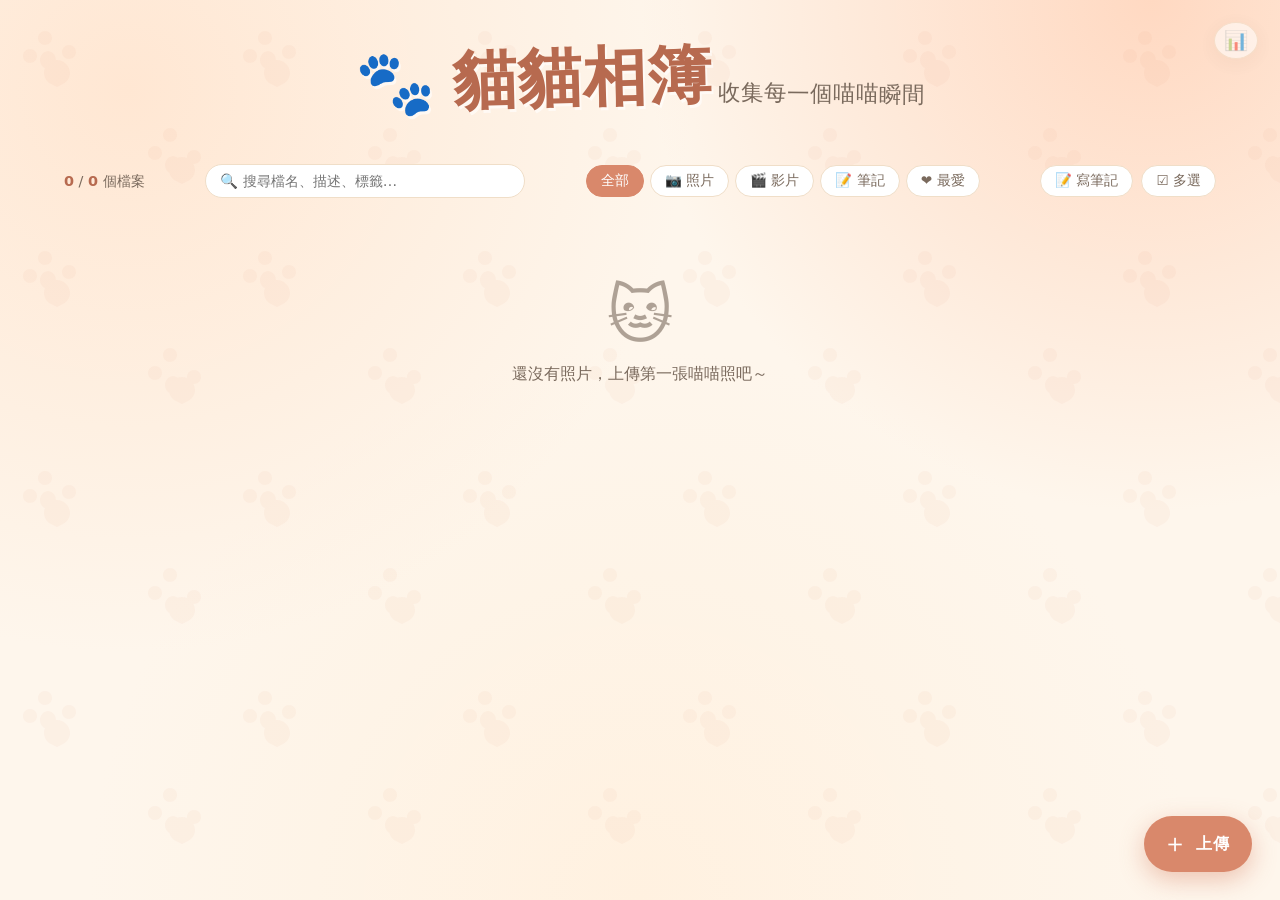
==== static/index.html @ 61332e84 "UI: rename action button to '寫筆記' so it doesn't clash with filter chip" ====
<!DOCTYPE html>
<html lang="zh-Hant">
<head>
  <meta charset="UTF-8" />
  <meta name="viewport" content="width=device-width, initial-scale=1.0, viewport-fit=cover" />
  <meta name="theme-color" content="#fef6ec" />
  <title>🐾 貓貓相簿 · My Cat Album</title>
  <link rel="preconnect" href="https://fonts.googleapis.com" />
  <link rel="preconnect" href="https://fonts.gstatic.com" crossorigin />
  <link rel="stylesheet" href="https://fonts.googleapis.com/css2?family=Caveat:wght@500;700&family=Kalam:wght@400;700&display=swap" />
  <link rel="stylesheet" href="/static/style.css" />
  <link rel="icon" href="/static/icon.svg" type="image/svg+xml" />
  <link rel="apple-touch-icon" href="/static/apple-touch-icon.png" />
  <link rel="manifest" href="/manifest.json" />
  <meta name="apple-mobile-web-app-capable" content="yes" />
  <meta name="apple-mobile-web-app-status-bar-style" content="default" />
  <meta name="apple-mobile-web-app-title" content="貓貓相簿" />
  <meta name="mobile-web-app-capable" content="yes" />
</head>
<body>
  <header class="hero">
    <h1>🐾 貓貓相簿</h1>
    <p class="subtitle">收集每一個喵喵瞬間</p>
    <a class="hero-corner" href="/disk" title="容量">📊</a>
  </header>

  <main>
    <input id="file-input" type="file" accept="image/*,video/*" multiple hidden />

    <button class="fab-upload" id="fab-upload" title="上傳照片/影片" aria-label="上傳">
      <span class="fab-plus">＋</span>
      <span class="fab-label">上傳</span>
    </button>

    <section class="toolbar">
      <div class="counter">
        <span id="count">0</span> / <span id="total-count">0</span> 個檔案
      </div>

      <div class="search">
        <input type="search" id="search" placeholder="🔍 搜尋檔名、描述、標籤…" />
      </div>

      <div class="filter" id="filter-chips">
        <button class="chip active" data-filter="all">全部</button>
        <button class="chip" data-filter="image">📷 照片</button>
        <button class="chip" data-filter="video">🎬 影片</button>
        <button class="chip" data-filter="note">📝 筆記</button>
        <button class="chip" data-filter="favorite">❤️ 最愛</button>
      </div>

      <div class="actions">
        <button class="btn-ghost" id="new-note-btn" title="寫個只有文字的紀錄">📝 寫筆記</button>
        <button class="btn-ghost" id="select-mode-btn" title="多選">☑️ 多選</button>
      </div>
    </section>

    <section id="tag-bar" class="tag-bar" hidden></section>

    <section id="select-bar" class="select-bar" hidden>
      <span id="select-count">已選 0 個</span>
      <div class="select-actions">
        <button class="btn-ghost" id="select-all-btn">全選</button>
        <button class="btn-ghost" id="batch-fav-btn">❤️ 最愛</button>
        <button class="btn-ghost" id="batch-tag-btn"># 加標籤</button>
        <button class="btn-ghost" id="batch-date-btn">📅 改日期</button>
        <button class="btn-danger" id="batch-delete-btn">🗑 刪除</button>
        <button class="btn-ghost" id="select-cancel-btn">取消</button>
      </div>
    </section>

    <datalist id="all-tags"></datalist>

    <section id="gallery" class="gallery">
      <div class="empty-state" id="empty-state">
        <div class="empty-emoji">🐱</div>
        <div class="empty-text">還沒有照片，上傳第一張喵喵照吧～</div>
      </div>
    </section>
  </main>

  <div id="upload-modal" class="modal" hidden>
    <div class="modal-card">
      <button class="modal-close" id="upload-modal-close" aria-label="關閉">✕</button>
      <h2 class="modal-title">📸 上傳照片 / 影片</h2>
      <div class="drop-zone" id="drop-zone">
        <div class="drop-icon">🐱</div>
        <div class="drop-title">把檔案拖到這裡</div>
        <div class="drop-hint">或 <button class="link-btn" id="browse-btn" type="button">點這裡選檔案</button></div>
        <div class="drop-formats">JPG / PNG / GIF / WEBP / MP4 / WEBM / MOV · 一次可選多張 · 最多 500 MB</div>
      </div>
      <div id="upload-list" class="upload-list" hidden></div>
    </div>
  </div>

  <div id="ask-modal" class="modal" hidden>
    <div class="modal-card ask-modal-card">
      <button class="modal-close" id="ask-modal-close" aria-label="關閉">✕</button>
      <h2 class="modal-title" id="ask-modal-title">提示</h2>
      <p class="ask-modal-desc" id="ask-modal-desc"></p>
      <input class="ask-modal-input" id="ask-modal-input" type="text" />
      <div class="ask-modal-actions">
        <button type="button" class="btn-ghost" id="ask-modal-cancel">取消</button>
        <button type="button" class="btn-primary" id="ask-modal-ok">✓ 確定</button>
      </div>
    </div>
  </div>

  <div id="note-modal" class="modal" hidden>
    <div class="modal-card note-modal-card">
      <button class="modal-close" id="note-modal-close" aria-label="關閉">✕</button>
      <h2 class="modal-title" id="note-modal-title">📝 寫筆記</h2>
      <div class="note-form">
        <textarea id="note-text" placeholder="今天的喵喵故事…&#10;&#10;例如：今天給他取名叫探吉 🐱" maxlength="2000"></textarea>
        <label class="note-field">
          <span>日期</span>
          <input type="datetime-local" id="note-date" />
        </label>
        <label class="note-field">
          <span>標籤</span>
          <input type="text" id="note-tags-input" list="all-tags" placeholder="逗號分隔，如：探吉, 命名" />
        </label>
        <div class="note-form-actions">
          <button type="button" class="btn-ghost" id="note-delete-btn" hidden>🗑 刪除</button>
          <span class="note-form-spacer"></span>
          <button type="button" class="btn-ghost" id="note-cancel">取消</button>
          <button type="button" class="btn-primary" id="note-save">✓ 儲存</button>
        </div>
      </div>
    </div>
  </div>

  <div id="lightbox" class="lightbox" hidden>
    <button class="lb-close" aria-label="關閉，回到相簿"><span>✕</span><span class="lb-close-txt">回到相簿</span></button>
    <button class="lb-prev" aria-label="上一張">‹</button>
    <button class="lb-next" aria-label="下一張">›</button>
    <button class="lb-slideshow" id="lb-slideshow" aria-label="播放投影片">▶</button>
    <button class="lb-download" id="lb-download" aria-label="下載原檔" title="下載原檔">⤓</button>
    <button class="lb-share" id="lb-share" aria-label="分享連結" title="分享連結">🔗</button>
    <button class="lb-fav" id="lb-fav" aria-label="收藏">♡</button>
    <div class="lb-content" id="lb-content"></div>
    <div class="lb-meta">
      <div class="lb-caption-area" id="lb-caption-area">
        <div class="lb-caption-text" id="lb-caption-display"></div>
        <textarea id="lb-caption-edit" placeholder="寫一句描述…  (Ctrl+Enter 儲存，Esc 取消)" maxlength="500" hidden></textarea>
        <div class="lb-caption-actions" id="lb-caption-actions" hidden>
          <button type="button" class="lb-btn-cancel" id="lb-caption-cancel">取消</button>
          <button type="button" class="lb-btn-save" id="lb-caption-save">✓ 儲存</button>
        </div>
      </div>
      <div class="lb-tags" id="lb-tags"></div>
      <div class="lb-date" id="lb-date"></div>
      <input type="datetime-local" id="lb-date-edit" hidden />
    </div>
  </div>

  <div id="toast" class="toast" hidden></div>

  <script src="/static/app.js"></script>
</body>
</html>
---- static/style.css ----
:root {
  --bg: #fef6ec;
  --bg-2: #fbe9d6;
  --card: #ffffff;
  --ink: #3d2f25;
  --ink-soft: #7a6a5d;
  --ink-faint: #a89685;
  --primary: #d9886b;
  --primary-dark: #b76a4f;
  --accent: #fab1a0;
  --success: #7bb98c;
  --danger: #e07a7a;
  --heart: #ec5e6b;
  --shadow: 0 4px 16px rgba(80, 50, 30, 0.08);
  --shadow-lg: 0 12px 40px rgba(80, 50, 30, 0.18);
  --radius: 16px;
}

* { box-sizing: border-box; }

/* `hidden` HTML attribute must always win over display:flex/grid/etc. */
[hidden] { display: none !important; }

html, body {
  margin: 0; padding: 0;
  background: var(--bg);
  background-image:
    /* tiny scattered paw prints */
    url("data:image/svg+xml,%3Csvg xmlns='http://www.w3.org/2000/svg' width='220' height='220' viewBox='0 0 220 220'%3E%3Cg fill='%23d9886b' fill-opacity='0.06'%3E%3Cpath d='M40 60c0-5 4-9 8-9s8 4 8 9-4 9-8 9-8-4-8-9zm22-8c0-4 3-7 7-7s7 3 7 7-3 7-7 7-7-3-7-7zM38 38c0-4 3-7 7-7s7 3 7 7-3 7-7 7-7-3-7-7zm-15 18c0-4 3-7 7-7s7 3 7 7-3 7-7 7-7-3-7-7zm21 17c0-7 6-13 13-13s13 6 13 13c0 5-3 9-7 11l-6 3-6-3c-4-2-7-6-7-11z'/%3E%3Cpath d='M165 165c0-5 4-9 8-9s8 4 8 9-4 9-8 9-8-4-8-9zm22-8c0-4 3-7 7-7s7 3 7 7-3 7-7 7-7-3-7-7zm-24-22c0-4 3-7 7-7s7 3 7 7-3 7-7 7-7-3-7-7zm-15 18c0-4 3-7 7-7s7 3 7 7-3 7-7 7-7-3-7-7zm21 17c0-7 6-13 13-13s13 6 13 13c0 5-3 9-7 11l-6 3-6-3c-4-2-7-6-7-11z'/%3E%3C/g%3E%3C/svg%3E"),
    radial-gradient(circle at 10% 10%, #ffe7d3 0, transparent 40%),
    radial-gradient(circle at 90% 0%, #ffd9c2 0, transparent 35%),
    radial-gradient(circle at 50% 100%, #fff1e0 0, transparent 50%);
  color: var(--ink);
  font-family: 'Noto Sans TC', 'PingFang TC', 'Microsoft JhengHei', system-ui, -apple-system, sans-serif;
  min-height: 100vh;
}

main { max-width: 1200px; margin: 0 auto; padding: 0 24px 80px; }

/* ===== Hero ===== */
.hero {
  text-align: center;
  padding: 48px 24px 24px;
  position: relative;
}
.hero h1 {
  margin: 0;
  font-family: 'Caveat', 'Noto Sans TC', cursive;
  font-size: clamp(2.6rem, 6vw, 4rem);
  font-weight: 700;
  letter-spacing: 1px;
  color: var(--primary-dark);
  line-height: 1;
  text-shadow: 2px 3px 0 rgba(255, 255, 255, 0.6);
  display: inline-block;
  transform: rotate(-1.5deg);
}
.hero .subtitle {
  margin: 10px 0 0;
  color: var(--ink-soft);
  font-family: 'Caveat', 'Noto Sans TC', cursive;
  font-size: 1.4rem;
  letter-spacing: 1px;
  transform: rotate(0.5deg);
  display: inline-block;
}

/* Tiny corner shortcut into /disk — discoverable but doesn't compete with the title */
.hero-corner {
  position: absolute;
  top: 22px;
  right: 22px;
  font-size: 1.2rem;
  text-decoration: none;
  opacity: .55;
  padding: 6px 9px;
  border-radius: 50%;
  background: var(--card);
  border: 1px solid #f0dec8;
  box-shadow: var(--shadow);
  transition: opacity .15s, transform .15s;
}
.hero-corner:hover { opacity: 1; transform: rotate(-8deg) scale(1.1); }
@media (max-width: 500px) {
  .hero-corner { top: 14px; right: 14px; font-size: 1rem; padding: 5px 8px; }
}

/* ===== Uploader ===== */
.uploader { margin-bottom: 24px; }
.drop-zone {
  background: linear-gradient(180deg, #ffffff 0%, #fff5e9 100%);
  border: 3px dashed var(--primary);
  border-radius: var(--radius);
  padding: 48px 24px;
  text-align: center;
  cursor: pointer;
  transition: border-color .2s, background .2s, transform .2s, box-shadow .2s;
  box-shadow: var(--shadow);
}
.drop-zone:hover {
  border-color: var(--primary-dark);
  background: linear-gradient(180deg, #ffffff 0%, #ffeed9 100%);
  transform: translateY(-2px);
  box-shadow: var(--shadow-lg);
}
.drop-zone.dragover {
  border-style: solid;
  background: #ffe5cf;
  transform: scale(1.01);
}
.drop-icon { font-size: 3.4rem; margin-bottom: 10px; }
.drop-title { font-size: 1.3rem; font-weight: 700; color: var(--primary-dark); letter-spacing: .5px; }
.drop-hint { margin-top: 10px; color: var(--ink); font-size: 1rem; }
.drop-formats { margin-top: 14px; font-size: .8rem; color: var(--ink-faint); }

/* Floating upload button — always visible */
.fab-upload {
  position: fixed;
  right: 28px; bottom: 28px;
  height: 56px;
  padding: 0 22px 0 18px;
  border-radius: 999px;
  background: var(--primary);
  color: white;
  border: none;
  cursor: pointer;
  box-shadow: 0 8px 24px rgba(217, 136, 107, 0.45);
  z-index: 50;
  transition: transform .15s, background .15s, box-shadow .15s;
  display: inline-flex; align-items: center; gap: 8px;
  font: inherit;
}
.fab-upload .fab-plus { font-size: 1.6rem; font-weight: 300; line-height: 1; }
.fab-upload .fab-label { font-size: 1rem; font-weight: 600; letter-spacing: 1px; }
.fab-upload:hover {
  background: var(--primary-dark);
  transform: translateY(-2px) scale(1.03);
  box-shadow: 0 10px 28px rgba(217, 136, 107, 0.6);
}
@media (max-width: 500px) {
  .fab-upload {
    right: 16px; bottom: 16px;
    height: 52px; padding: 0 18px 0 14px;
  }
}

/* ===== Modal ===== */
.modal {
  position: fixed; inset: 0;
  background: rgba(60, 35, 20, 0.5);
  z-index: 90;
  display: flex; align-items: center; justify-content: center;
  backdrop-filter: blur(4px);
  animation: fadein .18s ease;
  padding: 20px;
}
.modal-card {
  background: var(--card);
  border-radius: 20px;
  padding: 32px;
  width: min(520px, 100%);
  max-height: 90vh; overflow: auto;
  box-shadow: 0 24px 60px rgba(60, 35, 20, 0.35);
  position: relative;
  animation: modalin .22s ease;
}
@keyframes modalin {
  from { opacity: 0; transform: translateY(10px) scale(.98); }
  to   { opacity: 1; transform: translateY(0) scale(1); }
}
.modal-title {
  margin: 0 0 18px;
  font-size: 1.2rem;
  color: var(--primary-dark);
  text-align: center;
}
.modal-close {
  position: absolute;
  top: 14px; right: 14px;
  width: 34px; height: 34px;
  border-radius: 50%;
  border: none;
  background: rgba(0,0,0,0.05);
  color: var(--ink-soft);
  cursor: pointer;
  font-size: 1rem;
  transition: background .15s, color .15s, transform .15s;
}
.modal-close:hover {
  background: var(--danger); color: white; transform: scale(1.1);
}

.link-btn {
  background: none; border: none; color: var(--primary-dark);
  font: inherit; font-weight: 600; cursor: pointer; padding: 0;
  text-decoration: underline; text-underline-offset: 3px;
}
.link-btn:hover { color: var(--primary); }

.upload-list {
  margin-top: 16px;
  background: rgba(217, 136, 107, 0.06);
  border-radius: 12px;
  padding: 12px 16px;
}
.upload-item {
  display: flex; align-items: center; gap: 12px;
  padding: 8px 0; font-size: .9rem;
  border-bottom: 1px solid #f5e7d6;
}
.upload-item:last-child { border-bottom: none; }
.upload-item .name { flex: 1; overflow: hidden; text-overflow: ellipsis; white-space: nowrap; }
.upload-item .bar { width: 140px; height: 6px; background: #f3e3d1; border-radius: 3px; overflow: hidden; }
.upload-item .bar > span {
  display: block; height: 100%;
  background: linear-gradient(90deg, var(--accent), var(--primary));
  width: 0%; transition: width .15s;
}
.upload-item .status { width: 60px; text-align: right; color: var(--ink-soft); font-variant-numeric: tabular-nums; }
.upload-item.done .status { color: var(--success); }
.upload-item.fail .status { color: var(--danger); }

/* ===== Toolbar ===== */
.toolbar {
  display: flex; align-items: center; justify-content: space-between;
  margin: 28px 0 12px;
  flex-wrap: wrap; gap: 12px;
}
.counter { color: var(--ink-soft); font-size: .9rem; }
.counter span { font-weight: 700; color: var(--primary-dark); }

.search { flex: 1 1 240px; min-width: 200px; max-width: 320px; }
.search input {
  width: 100%;
  padding: 8px 14px;
  border-radius: 999px;
  border: 1px solid #f0dec8;
  background: var(--card);
  color: var(--ink);
  font: inherit;
  font-size: .9rem;
  outline: none;
  transition: border-color .15s, box-shadow .15s;
}
.search input:focus {
  border-color: var(--primary);
  box-shadow: 0 0 0 3px rgba(217, 136, 107, 0.15);
}

.filter { display: flex; gap: 6px; flex-wrap: wrap; }
.chip {
  background: var(--card);
  border: 1px solid #f0dec8;
  color: var(--ink-soft);
  padding: 6px 14px;
  border-radius: 999px;
  font: inherit; font-size: .85rem;
  cursor: pointer;
  transition: all .15s;
}
.chip:hover { border-color: var(--accent); color: var(--primary-dark); }
.chip.active {
  background: var(--primary);
  border-color: var(--primary);
  color: white;
}

.actions { display: flex; gap: 8px; }
.btn-ghost, .btn-danger {
  border-radius: 999px; padding: 6px 14px;
  font: inherit; font-size: .85rem;
  cursor: pointer; border: 1px solid #f0dec8;
  background: var(--card); color: var(--ink-soft);
  transition: all .15s;
}
.btn-ghost:hover { border-color: var(--primary); color: var(--primary-dark); }
.btn-danger {
  background: var(--danger); color: white; border-color: var(--danger);
}
.btn-danger:hover { background: #d06363; }

/* ===== Tag bar ===== */
.tag-bar {
  display: flex; flex-wrap: wrap; gap: 6px;
  margin: 4px 0 16px;
}
.tag-bar .tag-chip {
  background: rgba(217, 136, 107, 0.12);
  color: var(--primary-dark);
  border: 1px solid transparent;
  padding: 4px 12px;
  border-radius: 999px;
  font-size: .8rem; cursor: pointer;
  transition: all .15s;
}
.tag-bar .tag-chip:hover { background: rgba(217, 136, 107, 0.25); }
.tag-bar .tag-chip.active {
  background: var(--primary);
  color: white;
}

/* ===== Select mode ===== */
.select-bar {
  display: flex; align-items: center; justify-content: space-between;
  background: var(--card);
  border: 1px solid #f0dec8;
  border-radius: var(--radius);
  padding: 10px 16px;
  margin-bottom: 12px;
  box-shadow: var(--shadow);
}
.select-bar #select-count { font-weight: 600; color: var(--primary-dark); }
.select-actions { display: flex; gap: 8px; }
body.select-mode .item { cursor: pointer; }
body.select-mode .delete-btn { display: none; }

/* ===== Month section (scrapbook page-title style) ===== */
.month-header {
  flex: 0 0 100%;
  width: 100%;
  margin: 38px 0 18px;
  text-align: center;
  position: relative;
}
.month-header:first-child { margin-top: 6px; }
.month-header h2 {
  margin: 0;
  display: inline-flex;
  align-items: center; gap: 12px;
  padding: 6px 22px;
  background: linear-gradient(180deg, #fff 0%, #fff5e9 100%);
  border-radius: 999px;
  color: var(--primary-dark);
  font-size: 1.1rem;
  font-weight: 700;
  letter-spacing: 1.5px;
  box-shadow: 0 3px 12px rgba(80, 50, 30, 0.08);
  transform: rotate(-1deg);
}
.month-header h2::before { content: "🐾"; font-size: .95rem; }
.month-header h2::after  { content: "🐾"; font-size: .95rem; transform: scaleX(-1); display: inline-block; }
.month-header .count { color: var(--ink-faint); font-size: .85rem; font-weight: 400; letter-spacing: 0; }

/* ===== Gallery — scrapbook flex layout ===== */
.gallery {
  display: flex;
  flex-wrap: wrap;
  justify-content: center;
  align-items: flex-start;
  gap: 30px 24px;
  padding: 8px 4px 40px;
}

.item.polaroid {
  --tilt: 0deg;
  flex: 0 0 auto;
  width: 240px;
  position: relative;
  background: #ffffff;
  padding: 10px 10px 6px;
  border-radius: 4px;
  box-shadow:
    0 1px 2px rgba(80, 50, 30, 0.1),
    0 6px 18px rgba(80, 50, 30, 0.12),
    inset 0 0 0 1px rgba(0,0,0,0.02);
  cursor: pointer;
  transform: rotate(var(--tilt));
  transition: transform .25s ease, box-shadow .25s ease;
  z-index: 1;
}
.item.polaroid:hover {
  transform: rotate(0deg) translateY(-6px) scale(1.02);
  box-shadow:
    0 4px 8px rgba(80, 50, 30, 0.12),
    0 16px 36px rgba(80, 50, 30, 0.22);
  z-index: 5;
}

/* Scrapbook-style size variation */
.item.polaroid.size-s { width: 190px; transform: rotate(var(--tilt)) scale(0.95); }
.item.polaroid.size-l { width: 300px; }
.item.polaroid.size-s:hover { transform: rotate(0deg) translateY(-6px) scale(1); }

/* On narrow screens, shrink everything proportionally */
@media (max-width: 760px) {
  .item.polaroid       { width: 44vw; max-width: 230px; }
  .item.polaroid.size-s { width: 36vw; max-width: 180px; }
  .item.polaroid.size-l { width: 44vw; max-width: 260px; }
  .gallery { gap: 22px 14px; }
}
@media (max-width: 440px) {
  .item.polaroid       { width: 80vw; max-width: 280px; }
  .item.polaroid.size-s { width: 70vw; max-width: 240px; }
  .item.polaroid.size-l { width: 86vw; max-width: 320px; }
}

.item.polaroid .photo-wrap {
  position: relative;
  overflow: hidden;
  border-radius: 2px;
  background: #f5e7d6;
}
.item.polaroid img {
  width: 100%; height: auto; display: block;
  background: #f5e7d6;
  transition: transform .4s ease;
}
.item.polaroid:hover img { transform: scale(1.03); }

/* Polaroid bottom strip — handwriting-style caption */
.item.polaroid .strip {
  padding: 10px 6px 4px;
  text-align: center;
  font-family: 'Caveat', 'Kalam', 'Noto Sans TC', cursive;
}
.item.polaroid .strip-date {
  font-size: .78rem;
  color: var(--ink-faint);
  letter-spacing: 1px;
  margin-bottom: 2px;
}
.item.polaroid .strip-caption {
  font-size: 1rem;
  color: var(--ink);
  font-style: italic;
  line-height: 1.3;
  display: -webkit-box;
  -webkit-line-clamp: 2;
  -webkit-box-orient: vertical;
  overflow: hidden;
}
.item.polaroid .strip-placeholder {
  color: var(--ink-faint);
  font-size: .85rem;
  font-style: normal;
  opacity: .7;
}

/* Washi tape decoration on top of polaroid */
.item-tape {
  position: absolute;
  top: -8px; left: 50%;
  width: 64px; height: 18px;
  transform: translateX(-50%) rotate(-3deg);
  border-radius: 1px;
  box-shadow: 0 2px 4px rgba(0,0,0,0.08);
  pointer-events: none;
  z-index: 2;
  /* default — soft pink */
  background:
    repeating-linear-gradient(135deg, rgba(255,255,255,.25) 0 4px, transparent 4px 8px),
    linear-gradient(135deg, #ffd7c2, #ffbfa8);
  opacity: .85;
}
.item.polaroid[data-tape="1"] .item-tape {
  background:
    repeating-linear-gradient(135deg, rgba(255,255,255,.3) 0 5px, transparent 5px 10px),
    linear-gradient(135deg, #c8e6c9, #a5d6a7);
  transform: translateX(-60%) rotate(4deg);
}
.item.polaroid[data-tape="2"] .item-tape {
  background:
    repeating-linear-gradient(90deg, rgba(255,255,255,.4) 0 3px, transparent 3px 7px),
    linear-gradient(90deg, #b3e5fc, #81d4fa);
  width: 50px;
  transform: translateX(-45%) rotate(-7deg);
}
.item.polaroid[data-tape="3"] .item-tape {
  background:
    radial-gradient(circle at 30% 50%, rgba(255,255,255,.6) 2px, transparent 3px),
    radial-gradient(circle at 70% 50%, rgba(255,255,255,.6) 2px, transparent 3px),
    linear-gradient(135deg, #fff59d, #ffe082);
  width: 70px;
  transform: translateX(-55%) rotate(2deg);
}
.item.polaroid[data-tape="4"] .item-tape {
  background: linear-gradient(135deg, #e1bee7, #ce93d8);
  width: 56px; height: 16px;
  transform: translateX(-50%) rotate(-2deg);
}

/* ===== Sticky-note cards (text-only timeline entries) ===== */
.item.note {
  --tilt: 0deg;
  flex: 0 0 auto;
  width: 220px;
  min-height: 200px;
  position: relative;
  padding: 30px 18px 22px;
  background: linear-gradient(135deg, #fff9c4 0%, #fff59d 100%);
  border-radius: 2px;
  box-shadow:
    0 1px 2px rgba(80, 50, 30, 0.1),
    0 6px 18px rgba(80, 50, 30, 0.12),
    inset 0 0 0 1px rgba(0,0,0,0.02);
  cursor: pointer;
  transform: rotate(var(--tilt));
  transition: transform .25s ease, box-shadow .25s ease;
  z-index: 1;
  display: flex;
  flex-direction: column;
  gap: 8px;
}
.item.note:hover {
  transform: rotate(0deg) translateY(-6px) scale(1.02);
  box-shadow:
    0 4px 8px rgba(80, 50, 30, 0.12),
    0 16px 36px rgba(80, 50, 30, 0.22);
  z-index: 5;
}
.item.note[data-color="1"] { background: linear-gradient(135deg, #c8e6c9 0%, #a5d6a7 100%); }
.item.note[data-color="2"] { background: linear-gradient(135deg, #ffccbc 0%, #ffab91 100%); }
.item.note[data-color="3"] { background: linear-gradient(135deg, #d1c4e9 0%, #b39ddb 100%); }
.item.note[data-color="4"] { background: linear-gradient(135deg, #b3e5fc 0%, #81d4fa 100%); }

.note-date {
  font-family: 'Caveat', 'Noto Sans TC', cursive;
  font-size: .95rem;
  color: rgba(60, 40, 25, 0.55);
  letter-spacing: 1.5px;
  margin: 0;
}
.note-text {
  font-family: 'Kalam', 'Caveat', 'Noto Sans TC', cursive;
  font-size: 1.15rem;
  line-height: 1.45;
  color: var(--ink);
  white-space: pre-wrap;
  word-break: break-word;
  overflow-wrap: anywhere;
  flex: 1;
}
.note-text.empty { color: var(--ink-faint); font-style: italic; }
.note-tags {
  display: flex; flex-wrap: wrap; gap: 4px;
  margin-top: 6px;
}
.note-tags .tag {
  background: rgba(0, 0, 0, 0.08);
  color: rgba(60, 40, 25, 0.75);
  font-size: .72rem;
  padding: 2px 8px;
  border-radius: 999px;
  font-family: 'Noto Sans TC', sans-serif;
  font-weight: 600;
}
.item.note.is-favorite::after {
  content: "❤";
  position: absolute;
  top: -6px; right: -6px;
  width: 28px; height: 28px;
  border-radius: 50%;
  background: white;
  color: var(--heart);
  font-size: .9rem;
  display: flex; align-items: center; justify-content: center;
  box-shadow: 0 3px 10px rgba(236, 94, 107, 0.4);
  transform: rotate(12deg);
  z-index: 3;
  pointer-events: none;
}
.item.note .fav-btn,
.item.note .delete-btn {
  position: absolute;
  width: 28px; height: 28px;
  border-radius: 50%;
  background: rgba(255,255,255,.7);
  border: none;
  cursor: pointer;
  font-size: .85rem;
  display: flex; align-items: center; justify-content: center;
  opacity: 0;
  transition: opacity .2s, transform .15s, background .15s, color .15s;
  z-index: 4;
}
.item.note .fav-btn    { top: 10px; left: 10px; color: var(--ink-soft); }
.item.note .delete-btn { top: 10px; right: 10px; color: var(--danger); }
.item.note:hover .fav-btn,
.item.note:hover .delete-btn { opacity: 1; }
.item.note.is-favorite .fav-btn { opacity: 1; color: var(--heart); }
.item.note .delete-btn:hover { background: var(--danger); color: white; transform: scale(1.15); }

/* Narrow screens — match polaroid sizing */
@media (max-width: 760px) {
  .item.note { width: 44vw; max-width: 240px; min-height: 180px; }
}
@media (max-width: 440px) {
  .item.note { width: 80vw; max-width: 300px; }
}

/* Generic ask-modal (replaces window.prompt — works in iOS PWA standalone) */
.ask-modal-card { width: min(440px, 100%); }
.ask-modal-desc {
  color: var(--ink-soft);
  font-size: .9rem;
  line-height: 1.55;
  margin: 0 0 14px;
  white-space: pre-line;
}
.ask-modal-input {
  width: 100%;
  padding: 10px 14px;
  border-radius: 10px;
  border: 1px solid #f0dec8;
  background: #fffef5;
  color: var(--ink);
  font: inherit;
  font-size: 1rem;
  outline: none;
  transition: border-color .15s, box-shadow .15s;
  color-scheme: light;
}
.ask-modal-input:focus {
  border-color: var(--primary);
  box-shadow: 0 0 0 3px rgba(217, 136, 107, 0.15);
}
.ask-modal-actions {
  display: flex; gap: 10px;
  justify-content: flex-end;
  margin-top: 16px;
}
@media (max-width: 500px) {
  .ask-modal-input { font-size: 16px; }  /* avoid iOS auto-zoom */
}

/* Note modal — extends .modal-card */
.note-modal-card { width: min(540px, 100%); }
.note-form { display: flex; flex-direction: column; gap: 14px; }
.note-form textarea#note-text {
  width: 100%;
  min-height: 140px;
  padding: 14px 16px;
  border-radius: 12px;
  border: 1px solid #f0dec8;
  background: #fffef5;
  color: var(--ink);
  font-family: 'Kalam', 'Caveat', 'Noto Sans TC', cursive;
  font-size: 1.1rem;
  line-height: 1.5;
  resize: vertical;
  outline: none;
  transition: border-color .15s, box-shadow .15s;
}
.note-form textarea#note-text:focus {
  border-color: var(--primary);
  box-shadow: 0 0 0 3px rgba(217, 136, 107, 0.15);
}
.note-field {
  display: flex; align-items: center; gap: 12px;
  font-size: .9rem; color: var(--ink-soft);
}
.note-field > span { flex: 0 0 50px; }
.note-field input {
  flex: 1;
  padding: 8px 12px;
  border-radius: 8px;
  border: 1px solid #f0dec8;
  background: var(--card);
  font: inherit;
  font-size: .95rem;
  outline: none;
  color: var(--ink);
}
.note-field input:focus { border-color: var(--primary); }

.note-form-actions {
  display: flex; gap: 10px;
  align-items: center;
  margin-top: 6px;
}
.note-form-spacer { flex: 1; }
.btn-primary {
  background: var(--primary);
  color: white;
  border: 1px solid var(--primary);
  border-radius: 999px;
  padding: 8px 18px;
  font: inherit; font-size: .9rem;
  font-weight: 600;
  cursor: pointer;
  transition: background .15s, transform .15s;
}
.btn-primary:hover { background: var(--primary-dark); transform: translateY(-1px); }

@media (max-width: 500px) {
  .note-form textarea#note-text { font-size: 16px; min-height: 120px; }
  .note-form-actions { flex-wrap: wrap; }
}

/* Favorite gets a gold heart sticker on the corner */
.item.polaroid.is-favorite::after {
  content: "❤";
  position: absolute;
  top: -6px; right: -6px;
  width: 32px; height: 32px;
  border-radius: 50%;
  background: white;
  color: var(--heart);
  font-size: 1rem;
  display: flex; align-items: center; justify-content: center;
  box-shadow: 0 3px 10px rgba(236, 94, 107, 0.4);
  transform: rotate(12deg);
  z-index: 3;
  pointer-events: none;
}

/* Action buttons appear on hover */
.item.polaroid .delete-btn,
.item.polaroid .fav-btn {
  position: absolute;
  width: 32px; height: 32px;
  border-radius: 50%;
  background: rgba(255,255,255,.95);
  border: none;
  cursor: pointer;
  font-size: 1rem;
  display: flex; align-items: center; justify-content: center;
  pointer-events: auto;
  box-shadow: 0 2px 8px rgba(0,0,0,.15);
  opacity: 0;
  transition: opacity .2s, transform .15s, background .15s, color .15s;
  z-index: 4;
}
.item.polaroid .delete-btn { top: 14px; right: 14px; color: var(--danger); }
.item.polaroid .fav-btn    { top: 14px; left: 14px;  color: var(--ink-soft); }
.item.polaroid:hover .delete-btn,
.item.polaroid:hover .fav-btn { opacity: 1; }
.item.polaroid.is-favorite .fav-btn { opacity: 1; color: var(--heart); }
.item.polaroid .delete-btn:hover { transform: scale(1.15); background: var(--danger); color: white; }
.item.polaroid .fav-btn:hover    { transform: scale(1.15); }

.video-badge {
  position: absolute;
  bottom: 8px; right: 8px;
  background: rgba(40,25,15,.78);
  color: white;
  font-size: 1rem;
  width: 32px; height: 32px;
  padding: 0;
  border-radius: 50%;
  display: flex; align-items: center; justify-content: center;
  backdrop-filter: blur(4px);
}

.item-tags {
  position: absolute;
  bottom: 70px; left: 12px; right: 12px;
  display: flex; flex-wrap: wrap; gap: 4px;
  justify-content: center;
  pointer-events: none;
  z-index: 2;
}
.item-tags .tag {
  background: rgba(255,255,255,.92);
  color: var(--primary-dark);
  font-size: .7rem;
  padding: 2px 10px;
  border-radius: 999px;
  box-shadow: 0 1px 3px rgba(0,0,0,.1);
  font-weight: 600;
}

/* select-mode appearance */
body.select-mode .item.selected {
  outline: 3px solid var(--primary);
  outline-offset: -3px;
}
body.select-mode .item::before {
  content: "";
  position: absolute;
  top: 10px; right: 10px;
  width: 22px; height: 22px;
  border-radius: 50%;
  background: rgba(255,255,255,.95);
  border: 2px solid var(--ink-faint);
  z-index: 2;
  transition: background .15s, border-color .15s;
}
body.select-mode .item.selected::before {
  background: var(--primary);
  border-color: var(--primary);
  background-image: url("data:image/svg+xml,%3Csvg xmlns='http://www.w3.org/2000/svg' width='16' height='16' viewBox='0 0 16 16'%3E%3Cpath fill='white' d='M6.4 11.6 3 8.2l1-1 2.4 2.4 5.6-5.6 1 1z'/%3E%3C/svg%3E");
  background-repeat: no-repeat; background-position: center;
}

.empty-state {
  text-align: center;
  padding: 60px 20px;
  color: var(--ink-soft);
}
.empty-emoji { font-size: 4rem; opacity: .6; }
.empty-text { margin-top: 12px; }

/* ===== Lightbox ===== */
.lightbox {
  position: fixed; inset: 0;
  background: rgba(20, 10, 5, .94);
  z-index: 100;
  display: flex; flex-direction: column;
  align-items: center; justify-content: center;
  animation: fadein .2s ease;
}
@keyframes fadein { from { opacity: 0; } to { opacity: 1; } }

.lb-content {
  max-width: 92vw;
  max-height: 70vh;
  display: flex; align-items: center; justify-content: center;
}
.lb-content img, .lb-content video {
  max-width: 92vw;
  max-height: 70vh;
  border-radius: 12px;
  box-shadow: 0 20px 60px rgba(0,0,0,.5);
  background: black;
}

.lb-meta {
  margin-top: 14px;
  width: min(680px, 92vw);
  color: rgba(255,255,255,.95);
  text-align: center;
}
.lb-caption-area { margin-bottom: 8px; }
.lb-caption-text {
  font-size: 1rem;
  line-height: 1.5;
  color: rgba(255,255,255,.95);
  font-style: italic;
  cursor: text;
  padding: 6px 12px;
  border-radius: 8px;
  transition: background .15s;
  min-height: 1.5em;
  white-space: pre-wrap;
  word-break: break-word;
}
.lb-caption-text:hover { background: rgba(255,255,255,.07); }
.lb-caption-text.empty {
  color: rgba(255,255,255,.4);
  font-style: normal;
  font-size: .9rem;
}
.lb-caption-text.empty::before { content: "✏️  點此寫一句描述"; }
#lb-caption-edit {
  width: 100%;
  min-height: 70px;
  background: rgba(255,255,255,.08);
  border: 1px solid rgba(255,255,255,.2);
  color: white;
  padding: 10px 14px;
  border-radius: 10px;
  font: inherit;
  font-size: .95rem;
  outline: none;
  resize: vertical;
  text-align: left;
}
#lb-caption-edit::placeholder { color: rgba(255,255,255,.45); }
#lb-caption-edit:focus {
  border-color: var(--accent);
  background: rgba(255,255,255,.12);
}
.lb-date {
  font-size: .8rem;
  color: rgba(255,255,255,.55);
  margin-top: 10px;
  letter-spacing: .5px;
}

.lb-tags {
  display: flex; gap: 6px; flex-wrap: wrap; margin-top: 12px;
  align-items: center;
  justify-content: center;
}
.lb-tags .tag {
  background: rgba(217, 136, 107, 0.35);
  border: 1px solid transparent;
  color: white;
  padding: 3px 10px 3px 12px;
  border-radius: 999px;
  font-size: .8rem;
  display: inline-flex; align-items: center; gap: 4px;
}
.lb-tags .tag .x {
  cursor: pointer; opacity: .7;
  margin-left: 4px;
}
.lb-tags .tag .x:hover { opacity: 1; }
.lb-tags .add-tag {
  background: transparent;
  border: 1px dashed rgba(255,255,255,.3);
  color: rgba(255,255,255,.75);
  padding: 3px 10px;
  border-radius: 999px;
  font-size: .8rem;
  cursor: pointer;
}
.lb-tags .add-tag:hover { border-color: var(--accent); color: white; }
.lb-tags input.tag-input {
  background: rgba(255,255,255,.1);
  border: 1px solid rgba(255,255,255,.2);
  color: white; padding: 3px 10px; border-radius: 999px;
  font: inherit; font-size: .8rem; outline: none; width: 110px;
}

.lb-prev, .lb-next, .lb-fav, .lb-slideshow, .lb-download, .lb-share {
  position: absolute;
  background: rgba(255,255,255,.12);
  border: none;
  color: white;
  cursor: pointer;
  display: flex; align-items: center; justify-content: center;
  transition: background .15s, transform .15s, color .15s;
  backdrop-filter: blur(8px);
  width: 44px; height: 44px;
  border-radius: 50%; font-size: 1.3rem;
}
.lb-prev:hover, .lb-next:hover,
.lb-fav:hover, .lb-slideshow:hover, .lb-download:hover, .lb-share:hover {
  background: rgba(255,255,255,.25); transform: scale(1.05);
}
.lb-download { top: 20px; left: 132px; font-size: 1.5rem; }
.lb-share    { top: 20px; left: 188px; font-size: 1.05rem; }
.lb-download.busy, .lb-share.busy {
  pointer-events: none;
  opacity: .6;
  animation: pulse 1.2s ease-in-out infinite;
}
@keyframes pulse {
  0%, 100% { opacity: .6; }
  50%      { opacity: 1; }
}

/* Make close button impossible to miss */
.lb-close {
  position: absolute;
  top: 20px; right: 20px;
  background: rgba(255,255,255,.18);
  border: 1px solid rgba(255,255,255,.3);
  color: white;
  cursor: pointer;
  font-size: 1.1rem;
  font-weight: 600;
  padding: 10px 18px;
  border-radius: 999px;
  display: flex; align-items: center; gap: 8px;
  backdrop-filter: blur(8px);
  transition: background .15s, transform .15s;
  z-index: 2;
}
.lb-close span:first-child { font-size: 1.3rem; line-height: 1; }
.lb-close-txt { font-size: .9rem; }
.lb-close:hover {
  background: var(--primary);
  border-color: var(--primary);
  transform: scale(1.05);
}
@media (max-width: 500px) {
  .lb-close-txt { display: none; }
  .lb-close { padding: 10px 14px; }
}
.lb-prev  { left: 20px; top: 50%; transform: translateY(-50%); font-size: 2rem; }
.lb-next  { right: 20px; top: 50%; transform: translateY(-50%); font-size: 2rem; }
.lb-prev:hover, .lb-next:hover { transform: translateY(-50%) scale(1.05); }
.lb-fav { top: 20px; left: 20px; }
.lb-fav.active { color: var(--heart); background: rgba(255,255,255,.25); }
.lb-slideshow { top: 20px; left: 76px; }
.lb-slideshow.playing { background: var(--primary); }

/* ===== Toast ===== */
.toast {
  position: fixed;
  bottom: 30px;
  left: 50%;
  transform: translateX(-50%);
  background: var(--ink);
  color: white;
  padding: 12px 24px;
  border-radius: 999px;
  font-size: .9rem;
  z-index: 200;
  box-shadow: var(--shadow-lg);
  animation: toastin .25s ease;
}
.toast.error { background: var(--danger); }
.toast.ok { background: var(--success); }
@keyframes toastin {
  from { opacity: 0; transform: translate(-50%, 10px); }
  to   { opacity: 1; transform: translate(-50%, 0); }
}

/* ==========================================================
   Feature additions: processing overlay, caption save buttons,
   date editor, batch buttons
   ========================================================== */

/* Processing polaroid (video transcoding in background) */
.item.polaroid.is-processing { cursor: default; opacity: .85; }
.item.polaroid.is-processing .photo-wrap { filter: grayscale(.4) brightness(.95); }
.processing-overlay {
  position: absolute;
  inset: 10px 10px auto 10px;
  aspect-ratio: 1 / 1;
  border-radius: 2px;
  background: rgba(255, 255, 255, 0.72);
  display: flex; flex-direction: column;
  align-items: center; justify-content: center;
  gap: 10px;
  pointer-events: none;
  z-index: 3;
}
/* Processing spinner: three bouncing paw prints */
.processing-spin {
  display: flex;
  gap: 4px;
  font-size: 1.3rem;
  line-height: 1;
}
.processing-spin span {
  display: inline-block;
  animation: paw-bounce 0.9s ease-in-out infinite;
}
.processing-spin span:nth-child(2) { animation-delay: 0.15s; }
.processing-spin span:nth-child(3) { animation-delay: 0.30s; }
@keyframes paw-bounce {
  0%, 100% { transform: translateY(0)    scale(1);     opacity: .55; }
  50%      { transform: translateY(-8px) scale(1.15);  opacity: 1;   }
}
.processing-label {
  font-family: 'Caveat', 'Noto Sans TC', cursive;
  color: var(--primary-dark);
  font-size: 1rem;
  letter-spacing: 1px;
}

/* Lightbox caption explicit Save / Cancel */
.lb-caption-actions {
  display: flex; gap: 10px; margin-top: 10px;
  justify-content: flex-end;
}
.lb-btn-save, .lb-btn-cancel {
  font: inherit; font-size: .9rem;
  padding: 8px 16px;
  border-radius: 999px;
  border: 1px solid rgba(255,255,255,.25);
  cursor: pointer;
  transition: background .15s, transform .15s;
}
.lb-btn-save {
  background: var(--primary);
  border-color: var(--primary);
  color: white;
  font-weight: 600;
}
.lb-btn-save:hover { background: var(--primary-dark); transform: translateY(-1px); }
.lb-btn-cancel {
  background: rgba(255,255,255,.08);
  color: rgba(255,255,255,.85);
}
.lb-btn-cancel:hover { background: rgba(255,255,255,.18); }

/* Editable captured_at — date text becomes a small link-like span */
.lb-date-text {
  cursor: pointer;
  border-bottom: 1px dashed rgba(255,255,255,.3);
  transition: color .15s, border-color .15s;
}
.lb-date-text:hover {
  color: white;
  border-bottom-color: rgba(255,255,255,.7);
}
#lb-date-edit {
  display: block;
  margin: 10px auto 0;
  background: rgba(255,255,255,.12);
  border: 1px solid rgba(255,255,255,.25);
  color: white;
  font: inherit;
  font-size: .95rem;
  padding: 6px 10px;
  border-radius: 8px;
  color-scheme: dark;
  outline: none;
}
#lb-date-edit:focus { border-color: var(--accent); background: rgba(255,255,255,.18); }

/* Select-bar with more buttons — allow wrap */
.select-bar .select-actions { flex-wrap: wrap; gap: 8px; }
@media (max-width: 640px) {
  .select-bar .select-actions { flex: 1 1 100%; justify-content: flex-end; }
  .select-bar .select-actions button { flex: 0 0 auto; }
}

/* ==========================================================
   Cute touches — heart burst, dragover wiggle, sleepy empty
   state, slideshow entrance transitions
   ========================================================== */

/* Heart burst on favorite */
.heart-burst {
  position: fixed;
  font-size: 1.6rem;
  pointer-events: none;
  z-index: 300;
  transform: translate(-50%, -50%);
  animation: heart-pop 1.15s cubic-bezier(.18,.72,.34,1) forwards;
  text-shadow: 0 2px 6px rgba(0,0,0,.18);
  will-change: transform, opacity;
}
@keyframes heart-pop {
  0%   { opacity: 0; transform: translate(-50%, -50%) scale(.4)  rotate(0); }
  20%  { opacity: 1; transform: translate(-50%, -50%) scale(1.35) rotate(var(--rot, 0deg)); }
  100% { opacity: 0; transform: translate(calc(-50% + var(--dx, 0px)), calc(-50% + var(--dy, -90px))) scale(.85) rotate(var(--rot, 0deg)); }
}

/* Drop-zone gets playful when files are over it */
.drop-zone { position: relative; }
.drop-zone .drop-icon { transition: transform .2s ease; }
.drop-zone.dragover .drop-icon {
  animation: cat-wiggle .42s ease-in-out infinite alternate;
}
@keyframes cat-wiggle {
  from { transform: rotate(-9deg) scale(1.10); }
  to   { transform: rotate(9deg)  scale(1.20); }
}
.drop-zone.dragover::before,
.drop-zone.dragover::after {
  content: "🐾";
  position: absolute;
  font-size: 1.6rem;
  opacity: .85;
  pointer-events: none;
  animation: paw-step .9s ease-in-out infinite;
}
.drop-zone.dragover::before {
  top: 14px; left: 18px;
  transform-origin: center;
  --r: -25deg;
}
.drop-zone.dragover::after {
  bottom: 14px; right: 18px;
  --r: 25deg;
  animation-delay: .45s;
}
@keyframes paw-step {
  0%, 100% { opacity: .45; transform: translateY(0)    rotate(var(--r, 0deg)); }
  50%      { opacity: 1;   transform: translateY(-7px) rotate(var(--r, 0deg)); }
}

/* Empty state: sleeping cat + floating Zzz */
.empty-emoji {
  position: relative;
  display: inline-block;
  font-size: 4rem;
  animation: cat-breathe 3.4s ease-in-out infinite;
}
.empty-emoji::before,
.empty-emoji::after {
  position: absolute;
  font-family: 'Caveat', 'Noto Sans TC', cursive;
  color: var(--ink-faint);
  font-weight: 700;
  opacity: 0;
  pointer-events: none;
  animation: zfloat 3s ease-in-out infinite;
}
.empty-emoji::before {
  content: "z";
  font-size: 1.4rem;
  top: -6px; right: -20px;
}
.empty-emoji::after {
  content: "z";
  font-size: 2rem;
  top: -28px; right: -34px;
  animation-delay: 1.2s;
}
@keyframes cat-breathe {
  0%, 100% { transform: scale(1); }
  50%      { transform: scale(1.06); }
}
@keyframes zfloat {
  0%   { opacity: 0; transform: translate(0,  10px) scale(.5) rotate(-8deg); }
  25%  { opacity: 1; }
  100% { opacity: 0; transform: translate(30px, -30px) scale(1.3) rotate(15deg); }
}

/* Lightbox entrance transitions — randomly assigned per slide */
.lb-content > .enter-fade   { animation: enter-fade  .35s ease; }
.lb-content > .enter-right  { animation: enter-right .35s cubic-bezier(.2,.7,.3,1); }
.lb-content > .enter-left   { animation: enter-left  .35s cubic-bezier(.2,.7,.3,1); }
.lb-content > .enter-zoom   { animation: enter-zoom  .38s cubic-bezier(.2,.7,.3,1); }
.lb-content > .enter-up     { animation: enter-up    .35s cubic-bezier(.2,.7,.3,1); }
@keyframes enter-fade  { from { opacity: 0; } to { opacity: 1; } }
@keyframes enter-right { from { opacity: 0; transform: translateX(60px)  scale(.96); } to { opacity: 1; transform: none; } }
@keyframes enter-left  { from { opacity: 0; transform: translateX(-60px) scale(.96); } to { opacity: 1; transform: none; } }
@keyframes enter-zoom  { from { opacity: 0; transform: scale(.85); }                  to { opacity: 1; transform: none; } }
@keyframes enter-up    { from { opacity: 0; transform: translateY(40px); }            to { opacity: 1; transform: none; } }

/* Slideshow "stage" — subtle darker vignette while playing */
.lightbox.playing {
  background: radial-gradient(ellipse at 50% 50%, rgba(40,30,20,.92), rgba(10,5,2,.98));
}
.lb-slideshow.playing {
  box-shadow: 0 0 0 3px rgba(217,136,107,.4), 0 0 20px rgba(217,136,107,.3);
}

/* ==========================================================
   Responsive enhancements — iPad, phone, landscape, touch
   ========================================================== */

/* Respect iPhone safe areas (notch, home-indicator) */
body {
  padding-left: env(safe-area-inset-left);
  padding-right: env(safe-area-inset-right);
}
.fab-upload {
  right: max(28px, env(safe-area-inset-right, 0px) + 12px);
  bottom: max(28px, env(safe-area-inset-bottom, 0px) + 12px);
}

/* ----- iPad portrait & smaller tablets ----- */
@media (max-width: 900px) {
  main { padding: 0 18px 90px; }
  .hero { padding: 36px 18px 18px; }
  .hero .subtitle { font-size: 1.25rem; }
  .toolbar { margin: 22px 0 10px; }
  .gallery { gap: 26px 18px; }
}

/* ----- Phone-sized ----- */
@media (max-width: 640px) {
  main { padding: 0 12px 110px; }

  /* Hero — tighter */
  .hero { padding: 22px 12px 6px; }
  .hero h1 { letter-spacing: 0; }
  .hero .subtitle { font-size: 1.1rem; margin-top: 6px; }

  /* Toolbar — stacked, search on top, counter centered below */
  .toolbar {
    display: grid;
    grid-template-columns: 1fr auto;
    grid-template-areas:
      "search  search"
      "filter  actions"
      "counter counter";
    gap: 10px 8px;
    margin: 16px 0 10px;
  }
  .toolbar .search   { grid-area: search; max-width: none; }
  .toolbar .filter   { grid-area: filter; justify-content: flex-start; }
  .toolbar .actions  { grid-area: actions; justify-content: flex-end; }
  .toolbar .counter  { grid-area: counter; text-align: center; font-size: .82rem; }

  /* Tag bar — single-row horizontal scroll */
  .tag-bar {
    flex-wrap: nowrap;
    overflow-x: auto;
    overflow-y: hidden;
    margin: 2px -12px 14px;
    padding: 2px 12px 6px;
    -webkit-overflow-scrolling: touch;
    scrollbar-width: thin;
  }
  .tag-bar::-webkit-scrollbar { height: 4px; }
  .tag-bar::-webkit-scrollbar-thumb { background: rgba(217,136,107,.3); border-radius: 4px; }
  .tag-bar .tag-chip { flex: 0 0 auto; }

  /* Select bar — allow wrap, keep buttons tappable */
  .select-bar { flex-wrap: wrap; gap: 10px; padding: 10px 12px; }
  .select-actions { flex: 1 1 100%; justify-content: flex-end; }

  /* Modal & drop-zone — compact */
  .modal { padding: 12px; }
  .modal-card { padding: 22px 18px; border-radius: 16px; }
  .modal-title { font-size: 1.1rem; }
  .drop-zone { padding: 32px 14px; }
  .drop-icon { font-size: 2.8rem; }
  .drop-title { font-size: 1.15rem; }
  .drop-formats { font-size: .72rem; }
  .upload-item { font-size: .82rem; gap: 8px; }
  .upload-item .bar { width: 80px; }
  .upload-item .status { width: 48px; font-size: .78rem; }

  /* Strip caption slightly larger so handwriting reads well */
  .item.polaroid .strip-caption { font-size: 1.05rem; }

  /* Chips/buttons — comfier tap area */
  .chip, .btn-ghost, .btn-danger { padding: 8px 14px; }
}

/* Even tighter — small phones */
@media (max-width: 380px) {
  main { padding: 0 10px 110px; }
  .hero { padding: 18px 10px 4px; }
  .hero .subtitle { font-size: 1rem; }
  .toolbar .filter { gap: 4px; }
  .chip { padding: 6px 11px; font-size: .8rem; }
  .fab-upload .fab-label { display: none; }
  .fab-upload { padding: 0; width: 56px; justify-content: center; }
  .fab-upload .fab-plus { font-size: 1.8rem; }
}

/* iOS Safari auto-zooms when input font-size < 16px. Avoid it. */
@media (max-width: 768px) {
  .search input,
  #lb-caption-edit,
  input.tag-input,
  .modal-card input,
  .modal-card textarea {
    font-size: 16px;
  }
}

/* ----- Touch devices: no hover state ----- */
@media (hover: none) {
  /* Hover-only action buttons must always be visible to be tappable */
  .item.polaroid .delete-btn,
  .item.polaroid .fav-btn {
    opacity: 1;
    background: rgba(255, 255, 255, 0.88);
    box-shadow: 0 1px 4px rgba(0, 0, 0, 0.12);
  }
  /* Disable the sticky :hover translate/scale that lingers on tap */
  .item.polaroid:hover {
    transform: rotate(var(--tilt));
    box-shadow:
      0 1px 2px rgba(80, 50, 30, 0.1),
      0 6px 18px rgba(80, 50, 30, 0.12),
      inset 0 0 0 1px rgba(0, 0, 0, 0.02);
  }
  .item.polaroid:hover img { transform: none; }
  .item.polaroid.size-s:hover { transform: rotate(var(--tilt)) scale(0.95); }

  /* Drop-zone hover lift is also pointless on touch */
  .drop-zone:hover { transform: none; box-shadow: var(--shadow); }
}

/* ----- Lightbox — phone tweaks ----- */
@media (max-width: 640px) {
  .lb-content { max-width: 96vw; max-height: 55vh; }
  .lb-content img,
  .lb-content video { max-width: 96vw; max-height: 55vh; }

  .lb-prev, .lb-next {
    width: 40px; height: 40px;
    font-size: 1.6rem;
    background: rgba(255, 255, 255, 0.18);
  }
  .lb-prev { left: 8px; }
  .lb-next { right: 8px; }

  .lb-fav, .lb-slideshow {
    width: 40px; height: 40px; font-size: 1rem;
  }
  .lb-fav { top: max(14px, env(safe-area-inset-top, 0px) + 8px); left: 14px; }
  .lb-slideshow { top: max(14px, env(safe-area-inset-top, 0px) + 8px); left: 64px; }
  .lb-download  { top: max(14px, env(safe-area-inset-top, 0px) + 8px); left: 114px; width: 40px; height: 40px; font-size: 1.2rem; }
  .lb-share     { top: max(14px, env(safe-area-inset-top, 0px) + 8px); left: 164px; width: 40px; height: 40px; font-size: .95rem; }
  .lb-close {
    top: max(14px, env(safe-area-inset-top, 0px) + 8px);
    right: 14px;
    padding: 9px 14px;
  }

  .lb-meta {
    width: 94vw;
    margin-top: 12px;
    padding-bottom: env(safe-area-inset-bottom, 0px);
  }
  .lb-caption-text { font-size: .95rem; padding: 6px 10px; }
  .lb-tags input.tag-input { width: 140px; }
  .lb-tags .tag, .lb-tags .add-tag { font-size: .82rem; }
}

/* ----- Landscape phone — reclaim vertical space ----- */
@media (max-height: 480px) and (orientation: landscape) {
  .hero { padding: 10px 14px 4px; }
  .hero h1 { font-size: 1.8rem; }
  .hero .subtitle { font-size: .95rem; margin-top: 2px; }
  main { padding-bottom: 70px; }

  /* Lightbox image stretches; meta becomes one compact row */
  .lb-content,
  .lb-content img,
  .lb-content video { max-height: 78vh; }
  .lb-meta { margin-top: 6px; }
  .lb-date { margin-top: 4px; font-size: .72rem; }
  .lb-tags { margin-top: 6px; }
}

/* ----- Toast stays clear of FAB on mobile ----- */
@media (max-width: 500px) {
  .toast {
    bottom: max(86px, env(safe-area-inset-bottom, 0px) + 80px);
    font-size: .85rem;
    padding: 10px 18px;
  }
}
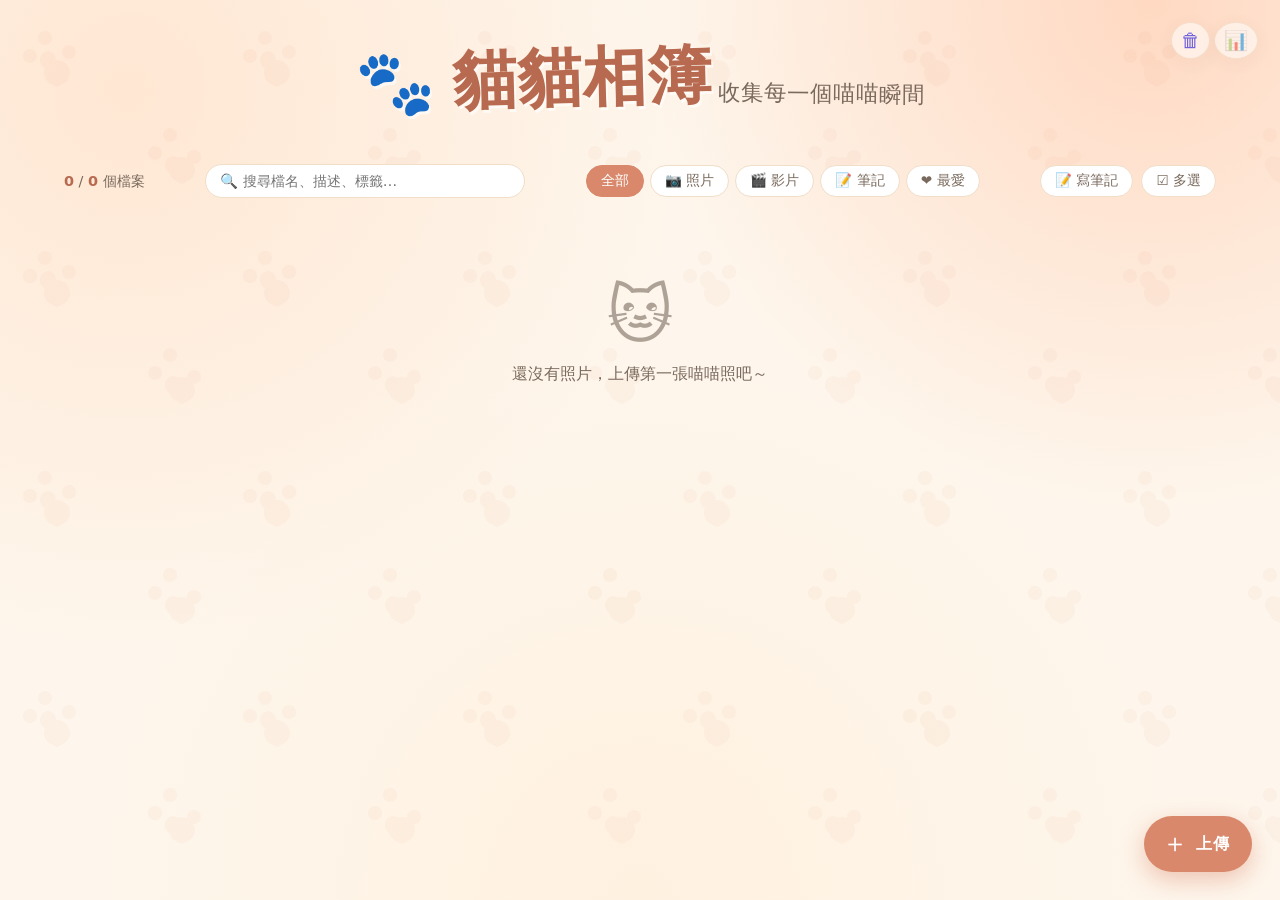
==== commit 9ec02e85: "Add 30-day trash: soft-delete with restore, plus auto-purge Previously /api/delete and /api/batch-de" ====
--- a/static/index.html
+++ b/static/index.html
@@ -22,6 +22,7 @@
     <h1>🐾 貓貓相簿</h1>
     <p class="subtitle">收集每一個喵喵瞬間</p>
     <a class="hero-corner" href="/disk" title="容量">📊</a>
+    <a class="hero-corner hero-corner-2" href="/trash" title="垃圾桶">🗑</a>
   </header>
 
   <main>
--- a/static/style.css
+++ b/static/style.css
@@ -81,8 +81,10 @@
   transition: opacity .15s, transform .15s;
 }
 .hero-corner:hover { opacity: 1; transform: rotate(-8deg) scale(1.1); }
+.hero-corner-2 { right: 70px; }
 @media (max-width: 500px) {
-  .hero-corner { top: 14px; right: 14px; font-size: 1rem; padding: 5px 8px; }
+  .hero-corner    { top: 14px; right: 14px; font-size: 1rem; padding: 5px 8px; }
+  .hero-corner-2  { right: 56px; }
 }
 
 /* ===== Uploader ===== */
@@ -265,7 +267,7 @@
   color: white;
 }
 
-.actions { display: flex; gap: 8px; }
+.actions { display: flex; gap: 8px; flex-wrap: wrap; justify-content: flex-end; }
 .btn-ghost, .btn-danger {
   border-radius: 999px; padding: 6px 14px;
   font: inherit; font-size: .85rem;
@@ -312,7 +314,17 @@
 .select-bar #select-count { font-weight: 600; color: var(--primary-dark); }
 .select-actions { display: flex; gap: 8px; }
 body.select-mode .item { cursor: pointer; }
-body.select-mode .delete-btn { display: none; }
+/* During select mode, the per-item action buttons (fav / delete) would
+   collide visually with the select checkbox at top-right. Hide both. */
+body.select-mode .delete-btn,
+body.select-mode .fav-btn { display: none; }
+/* Sticky select bar so batch buttons stay reachable while scrolling. */
+body.select-mode .select-bar {
+  position: sticky;
+  top: 0;
+  z-index: 12;
+  box-shadow: 0 6px 20px rgba(80, 50, 30, 0.16);
+}
 
 /* ===== Month section (scrapbook page-title style) ===== */
 .month-header {
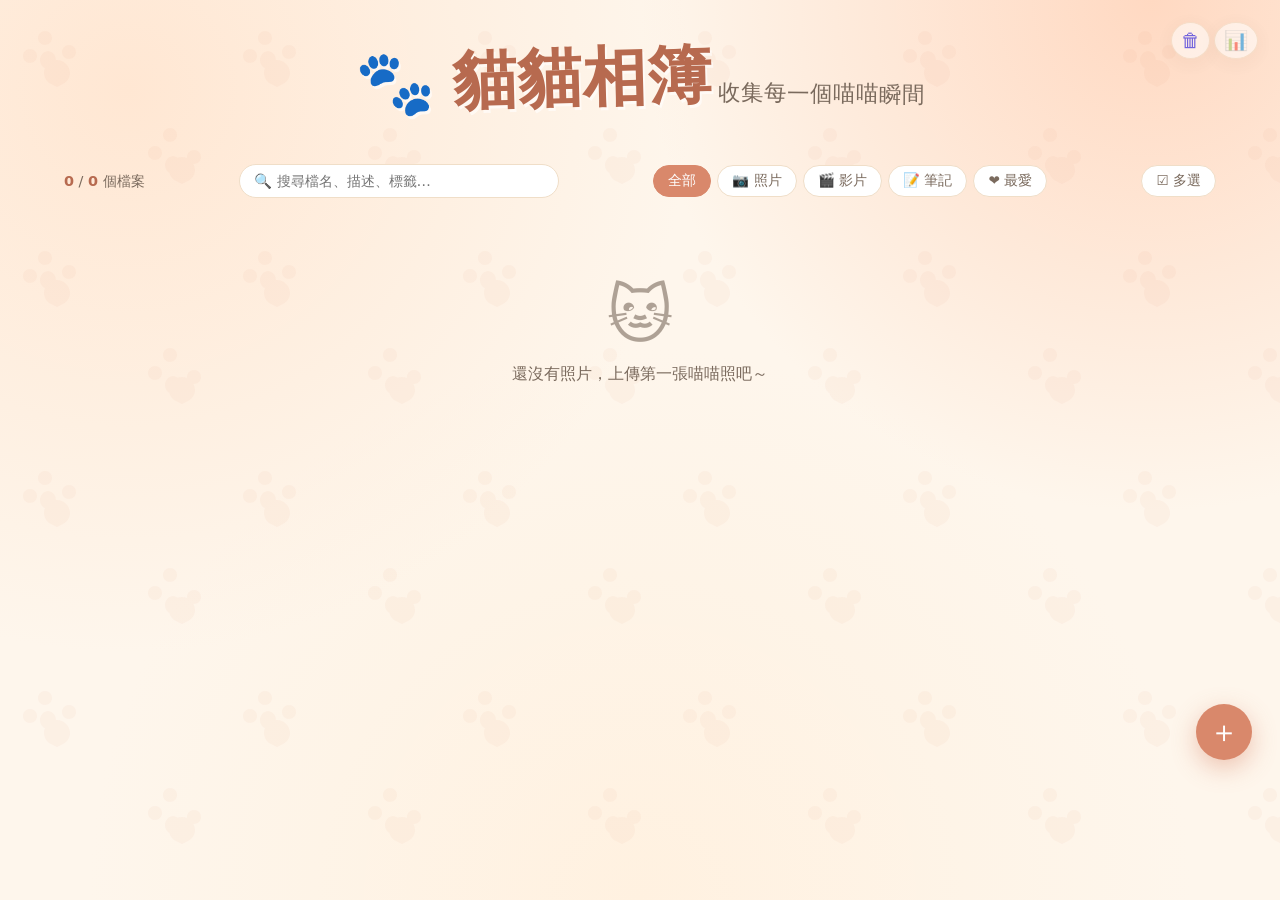
==== commit 8a007b98: "Replace the standalone 寫筆記 toolbar button with a FAB speed-dial The 📝 寫筆記 button sitting next to ☑️ " ====
--- a/static/index.html
+++ b/static/index.html
@@ -28,10 +28,19 @@
   <main>
     <input id="file-input" type="file" accept="image/*,video/*" multiple hidden />
 
-    <button class="fab-upload" id="fab-upload" title="上傳照片/影片" aria-label="上傳">
-      <span class="fab-plus">＋</span>
-      <span class="fab-label">上傳</span>
-    </button>
+    <div class="fab-dial" id="fab-dial">
+      <button class="fab-action" id="fab-action-note" type="button">
+        <span class="fab-action-icon">📝</span>
+        <span>寫筆記</span>
+      </button>
+      <button class="fab-action" id="fab-action-upload" type="button">
+        <span class="fab-action-icon">📷</span>
+        <span>上傳照片</span>
+      </button>
+      <button class="fab-upload" id="fab-upload" title="新增" aria-label="新增" aria-expanded="false">
+        <span class="fab-plus">＋</span>
+      </button>
+    </div>
 
     <section class="toolbar">
       <div class="counter">
@@ -51,7 +60,6 @@
       </div>
 
       <div class="actions">
-        <button class="btn-ghost" id="new-note-btn" title="寫個只有文字的紀錄">📝 寫筆記</button>
         <button class="btn-ghost" id="select-mode-btn" title="多選">☑️ 多選</button>
       </div>
     </section>
--- a/static/style.css
+++ b/static/style.css
@@ -115,35 +115,103 @@
 .drop-hint { margin-top: 10px; color: var(--ink); font-size: 1rem; }
 .drop-formats { margin-top: 14px; font-size: .8rem; color: var(--ink-faint); }
 
-/* Floating upload button — always visible */
+/* Floating "新增" speed-dial — tap to expand into 📷 上傳 / 📝 寫筆記 */
+.fab-dial {
+  position: fixed;
+  right: 28px;
+  bottom: 28px;
+  z-index: 50;
+  display: flex;
+  flex-direction: column-reverse;
+  align-items: flex-end;
+  gap: 12px;
+  pointer-events: none;        /* let children handle clicks */
+}
+.fab-dial > * { pointer-events: auto; }
+
 .fab-upload {
-  position: fixed;
-  right: 28px; bottom: 28px;
-  height: 56px;
-  padding: 0 22px 0 18px;
-  border-radius: 999px;
+  width: 56px; height: 56px;
+  padding: 0;
+  border-radius: 50%;
   background: var(--primary);
   color: white;
   border: none;
   cursor: pointer;
   box-shadow: 0 8px 24px rgba(217, 136, 107, 0.45);
-  z-index: 50;
-  transition: transform .15s, background .15s, box-shadow .15s;
-  display: inline-flex; align-items: center; gap: 8px;
+  transition: transform .2s ease, background .15s, box-shadow .15s;
+  display: flex; align-items: center; justify-content: center;
   font: inherit;
 }
-.fab-upload .fab-plus { font-size: 1.6rem; font-weight: 300; line-height: 1; }
-.fab-upload .fab-label { font-size: 1rem; font-weight: 600; letter-spacing: 1px; }
+.fab-upload .fab-plus {
+  font-size: 1.9rem;
+  font-weight: 300;
+  line-height: 1;
+  display: inline-block;
+  transition: transform .25s cubic-bezier(.2,.7,.3,1);
+}
 .fab-upload:hover {
   background: var(--primary-dark);
-  transform: translateY(-2px) scale(1.03);
+  transform: scale(1.05);
   box-shadow: 0 10px 28px rgba(217, 136, 107, 0.6);
 }
+.fab-dial.open .fab-upload .fab-plus { transform: rotate(45deg); }
+.fab-dial.open .fab-upload {
+  background: var(--ink);
+  box-shadow: 0 10px 28px rgba(80, 50, 30, 0.5);
+}
+
+.fab-action {
+  display: flex; align-items: center; gap: 10px;
+  padding: 11px 18px;
+  border-radius: 999px;
+  background: var(--card);
+  border: 1px solid #f0dec8;
+  color: var(--ink);
+  font: inherit;
+  font-size: .9rem;
+  font-weight: 600;
+  cursor: pointer;
+  box-shadow: 0 4px 14px rgba(80, 50, 30, 0.15);
+  white-space: nowrap;
+  opacity: 0;
+  transform: translateY(20px) scale(.85);
+  transition: opacity .18s ease, transform .25s cubic-bezier(.2,.7,.3,1), background .15s;
+}
+.fab-action:hover { background: #fff5e9; }
+.fab-action .fab-action-icon { font-size: 1.1rem; }
+
+/* Hide actions by default — they animate in when dial is open */
+.fab-dial:not(.open) .fab-action { pointer-events: none; }
+.fab-dial.open .fab-action {
+  opacity: 1;
+  transform: translateY(0) scale(1);
+}
+/* Subtle stagger so they don't pop in together */
+.fab-dial.open #fab-action-upload { transition-delay: .03s; }
+.fab-dial.open #fab-action-note   { transition-delay: .06s; }
+
+/* Light backdrop when open so taps anywhere else close the dial */
+.fab-backdrop {
+  position: fixed;
+  inset: 0;
+  background: rgba(40, 25, 15, .12);
+  z-index: 49;
+  opacity: 0;
+  pointer-events: none;
+  transition: opacity .2s;
+}
+.fab-backdrop.show {
+  opacity: 1;
+  pointer-events: auto;
+}
+
 @media (max-width: 500px) {
-  .fab-upload {
-    right: 16px; bottom: 16px;
-    height: 52px; padding: 0 18px 0 14px;
+  .fab-dial {
+    right: max(16px, env(safe-area-inset-right, 0px) + 4px);
+    bottom: max(16px, env(safe-area-inset-bottom, 0px) + 8px);
   }
+  .fab-upload { width: 54px; height: 54px; }
+  .fab-action { font-size: .88rem; padding: 10px 16px; }
 }
 
 /* ===== Modal ===== */
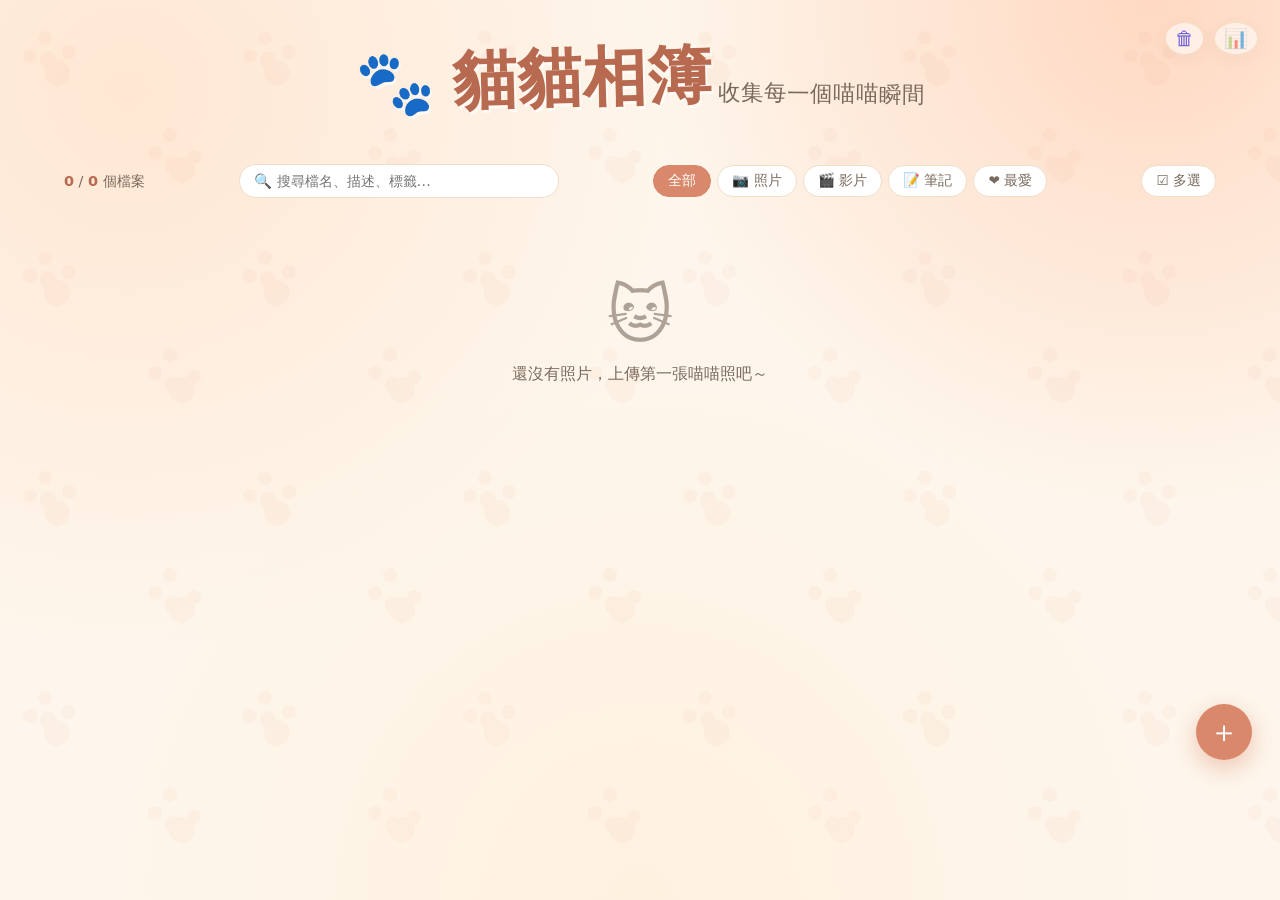
==== commit ac80543c: "Stack hero corner icons via flex so 🗑 + 📊 stop overlapping Before: each icon was positioned absolute" ====
--- a/static/index.html
+++ b/static/index.html
@@ -21,8 +21,10 @@
   <header class="hero">
     <h1>🐾 貓貓相簿</h1>
     <p class="subtitle">收集每一個喵喵瞬間</p>
-    <a class="hero-corner" href="/disk" title="容量">📊</a>
-    <a class="hero-corner hero-corner-2" href="/trash" title="垃圾桶">🗑</a>
+    <div class="hero-corners">
+      <a class="hero-corner" href="/trash" title="垃圾桶">🗑</a>
+      <a class="hero-corner" href="/disk" title="容量">📊</a>
+    </div>
   </header>
 
   <main>
--- a/static/style.css
+++ b/static/style.css
@@ -65,11 +65,18 @@
   display: inline-block;
 }
 
-/* Tiny corner shortcut into /disk — discoverable but doesn't compete with the title */
-.hero-corner {
+/* Tiny corner shortcuts into /trash and /disk. Use a flex container so
+   icons space themselves regardless of font size / padding — manual
+   right-offsets like '70px' / '56px' overlap once you tweak the icon. */
+.hero-corners {
   position: absolute;
   top: 22px;
   right: 22px;
+  display: flex;
+  gap: 10px;
+  align-items: center;
+}
+.hero-corner {
   font-size: 1.2rem;
   text-decoration: none;
   opacity: .55;
@@ -79,12 +86,12 @@
   border: 1px solid #f0dec8;
   box-shadow: var(--shadow);
   transition: opacity .15s, transform .15s;
+  line-height: 1;
 }
 .hero-corner:hover { opacity: 1; transform: rotate(-8deg) scale(1.1); }
-.hero-corner-2 { right: 70px; }
 @media (max-width: 500px) {
-  .hero-corner    { top: 14px; right: 14px; font-size: 1rem; padding: 5px 8px; }
-  .hero-corner-2  { right: 56px; }
+  .hero-corners { top: 14px; right: 14px; gap: 8px; }
+  .hero-corner  { font-size: 1rem; padding: 5px 8px; }
 }
 
 /* ===== Uploader ===== */
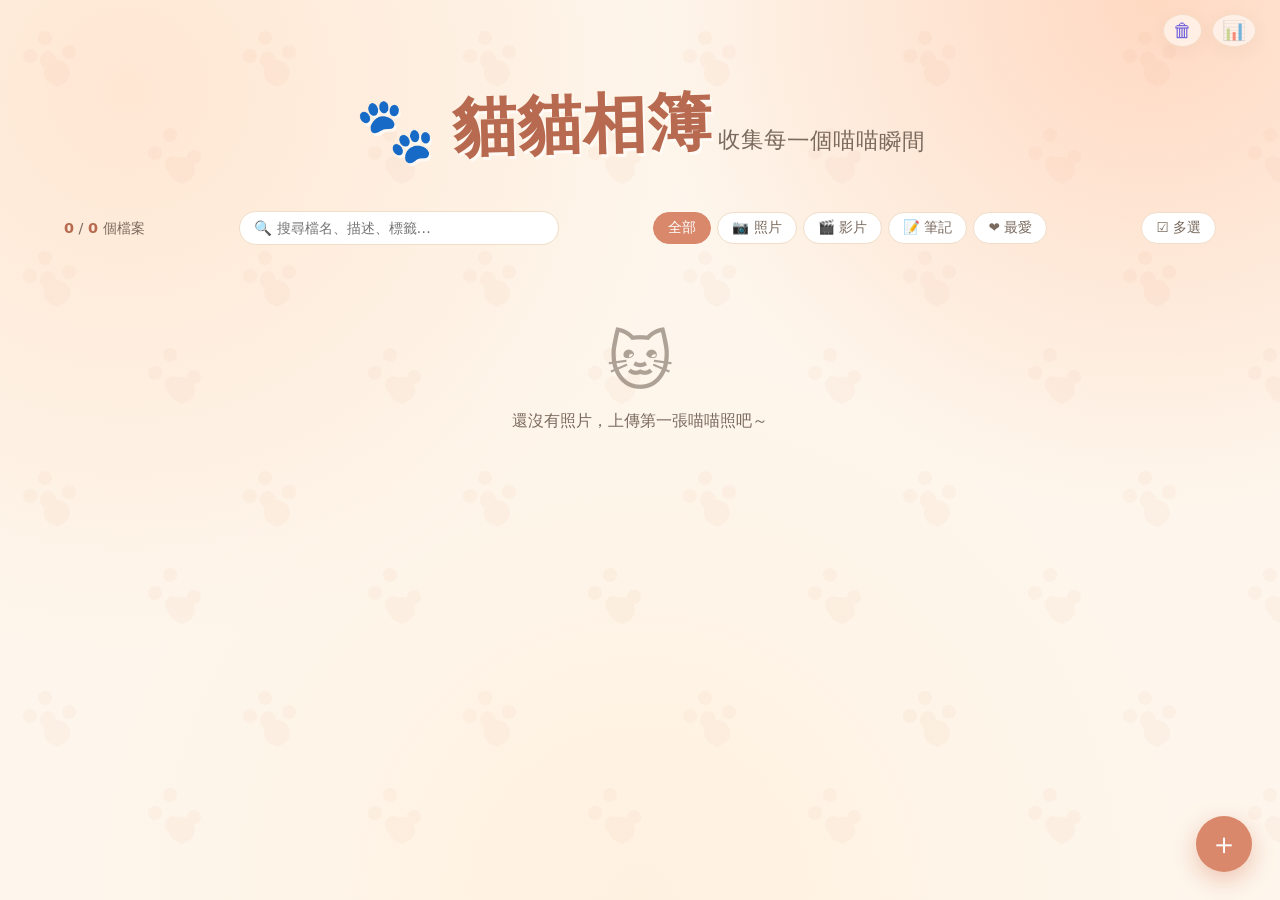
==== commit 18ec3505: "Three follow-ups: FAB direction, topbar above hero, sleepy-cat in trash 1. FAB speed-dial now expand" ====
--- a/static/index.html
+++ b/static/index.html
@@ -18,13 +18,13 @@
   <meta name="mobile-web-app-capable" content="yes" />
 </head>
 <body>
+  <nav class="topbar">
+    <a class="hero-corner" href="/trash" title="垃圾桶">🗑</a>
+    <a class="hero-corner" href="/disk" title="容量">📊</a>
+  </nav>
   <header class="hero">
     <h1>🐾 貓貓相簿</h1>
     <p class="subtitle">收集每一個喵喵瞬間</p>
-    <div class="hero-corners">
-      <a class="hero-corner" href="/trash" title="垃圾桶">🗑</a>
-      <a class="hero-corner" href="/disk" title="容量">📊</a>
-    </div>
   </header>
 
   <main>
--- a/static/style.css
+++ b/static/style.css
@@ -65,16 +65,17 @@
   display: inline-block;
 }
 
-/* Tiny corner shortcuts into /trash and /disk. Use a flex container so
-   icons space themselves regardless of font size / padding — manual
-   right-offsets like '70px' / '56px' overlap once you tweak the icon. */
-.hero-corners {
-  position: absolute;
-  top: 22px;
-  right: 22px;
+/* Tiny shortcuts into /trash and /disk, on a strip ABOVE the hero so they
+   never overlap the title — was happening on phones where 「貓貓相簿」 was
+   wide enough to reach the corner icons. Static topbar keeps them out of
+   the title's way at every viewport. */
+.topbar {
   display: flex;
+  justify-content: flex-end;
+  align-items: center;
   gap: 10px;
-  align-items: center;
+  padding: 14px 24px 0;
+  padding-top: max(14px, env(safe-area-inset-top, 0px) + 6px);
 }
 .hero-corner {
   font-size: 1.2rem;
@@ -90,7 +91,7 @@
 }
 .hero-corner:hover { opacity: 1; transform: rotate(-8deg) scale(1.1); }
 @media (max-width: 500px) {
-  .hero-corners { top: 14px; right: 14px; gap: 8px; }
+  .topbar       { padding: 10px 16px 0; gap: 8px; }
   .hero-corner  { font-size: 1rem; padding: 5px 8px; }
 }
 
@@ -129,7 +130,9 @@
   bottom: 28px;
   z-index: 50;
   display: flex;
-  flex-direction: column-reverse;
+  /* column (not column-reverse): with HTML order [📝 note, 📷 upload, ＋],
+     the ＋ ends up at the bottom anchored to viewport, actions stack above. */
+  flex-direction: column;
   align-items: flex-end;
   gap: 12px;
   pointer-events: none;        /* let children handle clicks */
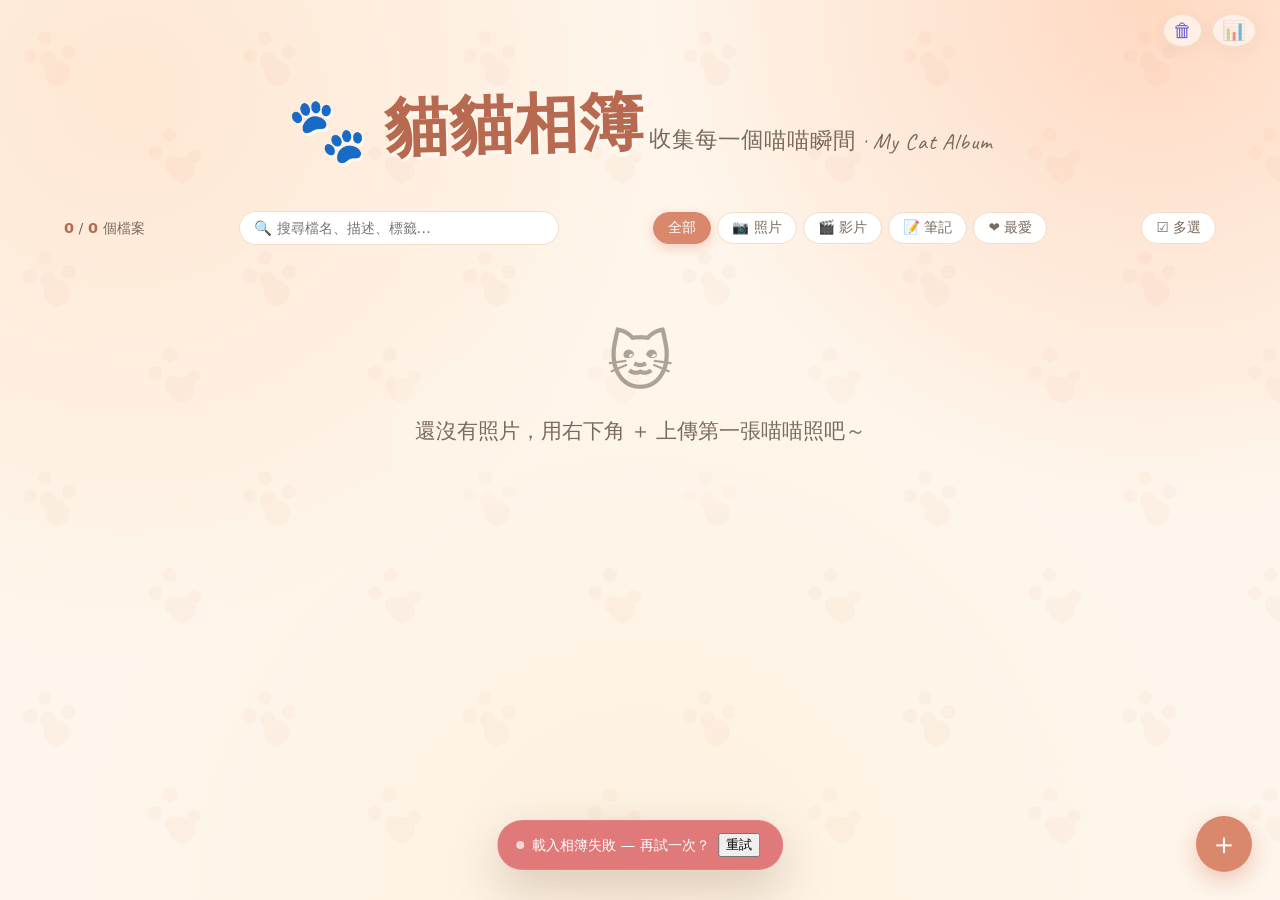
==== commit 6b5076f4: "UI/UX refresh: a11y, dark mode, motion, undo, PWA polish Parallel pass across the gallery, disk, and" ====
--- a/static/index.html
+++ b/static/index.html
@@ -4,7 +4,18 @@
   <meta charset="UTF-8" />
   <meta name="viewport" content="width=device-width, initial-scale=1.0, viewport-fit=cover" />
   <meta name="theme-color" content="#fef6ec" />
+  <meta name="color-scheme" content="light dark" />
+  <meta name="description" content="🐾 貓貓相簿 — 收集每一個喵喵瞬間。可以上傳照片、影片，加標籤、寫筆記、收藏最愛的可愛時刻。" />
   <title>🐾 貓貓相簿 · My Cat Album</title>
+
+  <!-- Open Graph / share previews -->
+  <meta property="og:title" content="🐾 貓貓相簿 · My Cat Album" />
+  <meta property="og:description" content="收集每一個喵喵瞬間 — 照片、影片、筆記與標籤。" />
+  <meta property="og:type" content="website" />
+  <meta property="og:image" content="/static/apple-touch-icon.png" />
+  <meta property="og:locale" content="zh_TW" />
+  <meta name="twitter:card" content="summary" />
+
   <link rel="preconnect" href="https://fonts.googleapis.com" />
   <link rel="preconnect" href="https://fonts.gstatic.com" crossorigin />
   <link rel="stylesheet" href="https://fonts.googleapis.com/css2?family=Caveat:wght@500;700&family=Kalam:wght@400;700&display=swap" />
@@ -18,97 +29,106 @@
   <meta name="mobile-web-app-capable" content="yes" />
 </head>
 <body>
-  <nav class="topbar">
-    <a class="hero-corner" href="/trash" title="垃圾桶">🗑</a>
-    <a class="hero-corner" href="/disk" title="容量">📊</a>
+  <!-- Skip link: hidden until keyboard-focused; jumps past the topbar/hero straight to the gallery. -->
+  <a class="skip-link" href="#gallery">跳到相簿</a>
+
+  <nav class="topbar" role="navigation" aria-label="工具列">
+    <a class="hero-corner" href="/trash" title="垃圾桶" aria-label="垃圾桶">🗑</a>
+    <a class="hero-corner" href="/disk" title="容量" aria-label="儲存容量">📊</a>
   </nav>
-  <header class="hero">
+
+  <header class="hero" role="banner">
     <h1>🐾 貓貓相簿</h1>
-    <p class="subtitle">收集每一個喵喵瞬間</p>
+    <p class="subtitle">收集每一個喵喵瞬間 · <span lang="en">My Cat Album</span></p>
   </header>
 
-  <main>
+  <main role="main" id="main">
+    <!-- Visually-hidden label so screen readers know this hidden file input's purpose. -->
+    <label for="file-input" class="visually-hidden">選擇要上傳的照片或影片</label>
     <input id="file-input" type="file" accept="image/*,video/*" multiple hidden />
 
-    <div class="fab-dial" id="fab-dial">
-      <button class="fab-action" id="fab-action-note" type="button">
-        <span class="fab-action-icon">📝</span>
+    <div class="fab-dial" id="fab-dial" role="group" aria-label="新增項目">
+      <button class="fab-action" id="fab-action-note" type="button" aria-label="寫筆記">
+        <span class="fab-action-icon" aria-hidden="true">📝</span>
         <span>寫筆記</span>
       </button>
-      <button class="fab-action" id="fab-action-upload" type="button">
-        <span class="fab-action-icon">📷</span>
+      <button class="fab-action" id="fab-action-upload" type="button" aria-label="上傳照片或影片">
+        <span class="fab-action-icon" aria-hidden="true">📷</span>
         <span>上傳照片</span>
       </button>
-      <button class="fab-upload" id="fab-upload" title="新增" aria-label="新增" aria-expanded="false">
-        <span class="fab-plus">＋</span>
+      <button class="fab-upload" id="fab-upload" title="新增" aria-label="新增（展開選單）" aria-expanded="false" aria-haspopup="menu">
+        <span class="fab-plus" aria-hidden="true">＋</span>
       </button>
     </div>
 
-    <section class="toolbar">
-      <div class="counter">
+    <section class="toolbar" aria-label="篩選與搜尋">
+      <div class="counter" aria-live="polite" aria-atomic="true">
         <span id="count">0</span> / <span id="total-count">0</span> 個檔案
       </div>
 
-      <div class="search">
-        <input type="search" id="search" placeholder="🔍 搜尋檔名、描述、標籤…" />
+      <div class="search" role="search">
+        <label for="search" class="visually-hidden">搜尋檔名、描述或標籤</label>
+        <input type="search" id="search" placeholder="🔍 搜尋檔名、描述、標籤…" aria-label="搜尋檔名、描述或標籤" />
       </div>
 
-      <div class="filter" id="filter-chips">
-        <button class="chip active" data-filter="all">全部</button>
-        <button class="chip" data-filter="image">📷 照片</button>
-        <button class="chip" data-filter="video">🎬 影片</button>
-        <button class="chip" data-filter="note">📝 筆記</button>
-        <button class="chip" data-filter="favorite">❤️ 最愛</button>
+      <div class="filter" id="filter-chips" role="group" aria-label="類型篩選">
+        <button class="chip active" data-filter="all" type="button" aria-pressed="true">全部</button>
+        <button class="chip" data-filter="image" type="button" aria-pressed="false" aria-label="只看照片">📷 照片</button>
+        <button class="chip" data-filter="video" type="button" aria-pressed="false" aria-label="只看影片">🎬 影片</button>
+        <button class="chip" data-filter="note" type="button" aria-pressed="false" aria-label="只看筆記">📝 筆記</button>
+        <button class="chip" data-filter="favorite" type="button" aria-pressed="false" aria-label="只看最愛">❤️ 最愛</button>
       </div>
 
       <div class="actions">
-        <button class="btn-ghost" id="select-mode-btn" title="多選">☑️ 多選</button>
+        <button class="btn-ghost" id="select-mode-btn" type="button" title="進入多選模式" aria-label="進入多選模式">☑️ 多選</button>
       </div>
     </section>
 
-    <section id="tag-bar" class="tag-bar" hidden></section>
+    <nav id="tag-bar" class="tag-bar" hidden aria-label="標籤篩選"></nav>
 
-    <section id="select-bar" class="select-bar" hidden>
-      <span id="select-count">已選 0 個</span>
+    <section id="select-bar" class="select-bar" hidden role="region" aria-label="多選操作">
+      <span id="select-count" aria-live="polite">已選 0 個</span>
       <div class="select-actions">
-        <button class="btn-ghost" id="select-all-btn">全選</button>
-        <button class="btn-ghost" id="batch-fav-btn">❤️ 最愛</button>
-        <button class="btn-ghost" id="batch-tag-btn"># 加標籤</button>
-        <button class="btn-ghost" id="batch-date-btn">📅 改日期</button>
-        <button class="btn-danger" id="batch-delete-btn">🗑 刪除</button>
-        <button class="btn-ghost" id="select-cancel-btn">取消</button>
+        <button class="btn-ghost" id="select-all-btn" type="button">全選</button>
+        <button class="btn-ghost" id="batch-fav-btn" type="button" aria-label="批次切換最愛">❤️ 最愛</button>
+        <button class="btn-ghost" id="batch-tag-btn" type="button" aria-label="批次加標籤"># 加標籤</button>
+        <button class="btn-ghost" id="batch-date-btn" type="button" aria-label="批次改拍攝日期">📅 改日期</button>
+        <button class="btn-danger" id="batch-delete-btn" type="button" aria-label="批次刪除">🗑 刪除</button>
+        <button class="btn-ghost" id="select-cancel-btn" type="button">取消</button>
       </div>
     </section>
 
     <datalist id="all-tags"></datalist>
 
-    <section id="gallery" class="gallery">
-      <div class="empty-state" id="empty-state">
-        <div class="empty-emoji">🐱</div>
+    <section id="gallery" class="gallery" aria-label="相簿" tabindex="-1">
+      <div class="empty-state" id="empty-state" role="status" aria-live="polite">
+        <div class="empty-emoji" aria-hidden="true">🐱</div>
         <div class="empty-text">還沒有照片，上傳第一張喵喵照吧～</div>
       </div>
     </section>
   </main>
 
-  <div id="upload-modal" class="modal" hidden>
+  <!-- Upload modal (kept as plain <div> because app.js drives visibility via `.hidden`). -->
+  <div id="upload-modal" class="modal" role="dialog" aria-modal="true" aria-labelledby="upload-modal-title" hidden>
     <div class="modal-card">
-      <button class="modal-close" id="upload-modal-close" aria-label="關閉">✕</button>
-      <h2 class="modal-title">📸 上傳照片 / 影片</h2>
-      <div class="drop-zone" id="drop-zone">
-        <div class="drop-icon">🐱</div>
+      <button class="modal-close" id="upload-modal-close" type="button" aria-label="關閉上傳視窗">✕</button>
+      <h2 class="modal-title" id="upload-modal-title">📸 上傳照片 / 影片</h2>
+      <div class="drop-zone" id="drop-zone" role="button" tabindex="0" aria-label="拖放或點選檔案來上傳">
+        <div class="drop-icon" aria-hidden="true">🐱</div>
         <div class="drop-title">把檔案拖到這裡</div>
         <div class="drop-hint">或 <button class="link-btn" id="browse-btn" type="button">點這裡選檔案</button></div>
         <div class="drop-formats">JPG / PNG / GIF / WEBP / MP4 / WEBM / MOV · 一次可選多張 · 最多 500 MB</div>
       </div>
-      <div id="upload-list" class="upload-list" hidden></div>
+      <div id="upload-list" class="upload-list" hidden aria-live="polite" aria-label="上傳進度"></div>
     </div>
   </div>
 
-  <div id="ask-modal" class="modal" hidden>
+  <div id="ask-modal" class="modal" role="dialog" aria-modal="true" aria-labelledby="ask-modal-title" aria-describedby="ask-modal-desc" hidden>
     <div class="modal-card ask-modal-card">
-      <button class="modal-close" id="ask-modal-close" aria-label="關閉">✕</button>
+      <button class="modal-close" id="ask-modal-close" type="button" aria-label="關閉">✕</button>
       <h2 class="modal-title" id="ask-modal-title">提示</h2>
       <p class="ask-modal-desc" id="ask-modal-desc"></p>
+      <label for="ask-modal-input" class="visually-hidden">輸入內容</label>
       <input class="ask-modal-input" id="ask-modal-input" type="text" />
       <div class="ask-modal-actions">
         <button type="button" class="btn-ghost" id="ask-modal-cancel">取消</button>
@@ -117,55 +137,59 @@
     </div>
   </div>
 
-  <div id="note-modal" class="modal" hidden>
+  <div id="note-modal" class="modal" role="dialog" aria-modal="true" aria-labelledby="note-modal-title" hidden>
     <div class="modal-card note-modal-card">
-      <button class="modal-close" id="note-modal-close" aria-label="關閉">✕</button>
+      <button class="modal-close" id="note-modal-close" type="button" aria-label="關閉筆記編輯器">✕</button>
       <h2 class="modal-title" id="note-modal-title">📝 寫筆記</h2>
       <div class="note-form">
-        <textarea id="note-text" placeholder="今天的喵喵故事…&#10;&#10;例如：今天給他取名叫探吉 🐱" maxlength="2000"></textarea>
-        <label class="note-field">
+        <label for="note-text" class="visually-hidden">筆記內容</label>
+        <textarea id="note-text" placeholder="今天的喵喵故事…&#10;&#10;例如：今天給他取名叫探吉 🐱" maxlength="2000" aria-label="筆記內容"></textarea>
+        <label class="note-field" for="note-date">
           <span>日期</span>
           <input type="datetime-local" id="note-date" />
         </label>
-        <label class="note-field">
+        <label class="note-field" for="note-tags-input">
           <span>標籤</span>
           <input type="text" id="note-tags-input" list="all-tags" placeholder="逗號分隔，如：探吉, 命名" />
         </label>
         <div class="note-form-actions">
-          <button type="button" class="btn-ghost" id="note-delete-btn" hidden>🗑 刪除</button>
+          <button type="button" class="btn-ghost" id="note-delete-btn" hidden aria-label="刪除這則筆記">🗑 刪除</button>
           <span class="note-form-spacer"></span>
           <button type="button" class="btn-ghost" id="note-cancel">取消</button>
-          <button type="button" class="btn-primary" id="note-save">✓ 儲存</button>
+          <button type="button" class="btn-primary" id="note-save" title="儲存（Ctrl/Cmd + Enter）">✓ 儲存</button>
         </div>
       </div>
     </div>
   </div>
 
-  <div id="lightbox" class="lightbox" hidden>
-    <button class="lb-close" aria-label="關閉，回到相簿"><span>✕</span><span class="lb-close-txt">回到相簿</span></button>
-    <button class="lb-prev" aria-label="上一張">‹</button>
-    <button class="lb-next" aria-label="下一張">›</button>
-    <button class="lb-slideshow" id="lb-slideshow" aria-label="播放投影片">▶</button>
-    <button class="lb-download" id="lb-download" aria-label="下載原檔" title="下載原檔">⤓</button>
-    <button class="lb-share" id="lb-share" aria-label="分享連結" title="分享連結">🔗</button>
-    <button class="lb-fav" id="lb-fav" aria-label="收藏">♡</button>
+  <!-- Lightbox: keyboard shortcuts — ←/→ navigate, Space play/pause, F favorite, D download, S share, Esc close. -->
+  <div id="lightbox" class="lightbox" role="dialog" aria-modal="true" aria-labelledby="lb-caption-display" aria-label="照片檢視器" hidden>
+    <button class="lb-close" type="button" aria-label="關閉，回到相簿（Esc）"><span aria-hidden="true">✕</span><span class="lb-close-txt">回到相簿</span></button>
+    <button class="lb-prev" type="button" aria-label="上一張（左方向鍵）">‹</button>
+    <button class="lb-next" type="button" aria-label="下一張（右方向鍵）">›</button>
+    <button class="lb-slideshow" id="lb-slideshow" type="button" aria-label="播放投影片（空白鍵）">▶</button>
+    <button class="lb-download" id="lb-download" type="button" aria-label="下載原檔（D）" title="下載原檔">⤓</button>
+    <button class="lb-share" id="lb-share" type="button" aria-label="分享連結（S）" title="分享連結">🔗</button>
+    <button class="lb-fav" id="lb-fav" type="button" aria-label="收藏（F）">♡</button>
     <div class="lb-content" id="lb-content"></div>
     <div class="lb-meta">
       <div class="lb-caption-area" id="lb-caption-area">
-        <div class="lb-caption-text" id="lb-caption-display"></div>
-        <textarea id="lb-caption-edit" placeholder="寫一句描述…  (Ctrl+Enter 儲存，Esc 取消)" maxlength="500" hidden></textarea>
+        <div class="lb-caption-text" id="lb-caption-display" role="button" tabindex="0" aria-label="描述（點此編輯）"></div>
+        <label for="lb-caption-edit" class="visually-hidden">編輯描述</label>
+        <textarea id="lb-caption-edit" placeholder="寫一句描述…  (Ctrl+Enter 儲存，Esc 取消)" maxlength="500" hidden aria-label="編輯描述"></textarea>
         <div class="lb-caption-actions" id="lb-caption-actions" hidden>
           <button type="button" class="lb-btn-cancel" id="lb-caption-cancel">取消</button>
           <button type="button" class="lb-btn-save" id="lb-caption-save">✓ 儲存</button>
         </div>
       </div>
-      <div class="lb-tags" id="lb-tags"></div>
+      <div class="lb-tags" id="lb-tags" role="list" aria-label="標籤"></div>
       <div class="lb-date" id="lb-date"></div>
+      <label for="lb-date-edit" class="visually-hidden">編輯拍攝時間</label>
       <input type="datetime-local" id="lb-date-edit" hidden />
     </div>
   </div>
 
-  <div id="toast" class="toast" hidden></div>
+  <div id="toast" class="toast" role="status" aria-live="polite" aria-atomic="true" hidden></div>
 
   <script src="/static/app.js"></script>
 </body>
--- a/static/style.css
+++ b/static/style.css
@@ -14,6 +14,74 @@
   --shadow: 0 4px 16px rgba(80, 50, 30, 0.08);
   --shadow-lg: 0 12px 40px rgba(80, 50, 30, 0.18);
   --radius: 16px;
+
+  /* ===== Design tokens (additive — do not rename above) ===== */
+
+  /* Typography scale */
+  --text-xs:  0.75rem;
+  --text-sm:  0.85rem;
+  --text-base: 1rem;
+  --text-md:  1.1rem;
+  --text-lg:  1.25rem;
+  --text-xl:  1.5rem;
+  --text-2xl: 1.85rem;
+  --text-3xl: 2.4rem;
+
+  /* Spacing scale (8pt-ish) */
+  --space-1:  4px;
+  --space-2:  8px;
+  --space-3:  12px;
+  --space-4:  16px;
+  --space-5:  20px;
+  --space-6:  24px;
+  --space-7:  32px;
+  --space-8:  40px;
+  --space-9:  48px;
+  --space-10: 56px;
+  --space-12: 80px;
+
+  /* Radius scale */
+  --radius-xs: 4px;
+  --radius-sm: 8px;
+  --radius-md: 12px;
+  --radius-lg: 16px;
+  --radius-xl: 22px;
+  --radius-pill: 999px;
+
+  /* Shadow scale */
+  --shadow-xs: 0 1px 2px rgba(80, 50, 30, 0.08);
+  --shadow-sm: 0 2px 6px rgba(80, 50, 30, 0.10);
+  --shadow-md: 0 4px 16px rgba(80, 50, 30, 0.14);
+  --shadow-xl: 0 18px 48px rgba(80, 50, 30, 0.22);
+  --shadow-2xl: 0 30px 70px rgba(60, 35, 20, 0.32);
+  --shadow-inset-paper: inset 0 0 0 1px rgba(0,0,0,0.02);
+
+  /* Motion durations + easing */
+  --motion-fast:    120ms;
+  --motion-base:    200ms;
+  --motion-slow:    360ms;
+  --ease-out:       cubic-bezier(.2, .7, .3, 1);
+  --ease-in-out:    cubic-bezier(.45, 0, .25, 1);
+  --ease-spring:    cubic-bezier(.34, 1.56, .64, 1);
+
+  /* Semantic surface / text tokens (derive from raw palette) */
+  --surface:        var(--card);
+  --surface-2:      #fff5e9;
+  --surface-3:      #fbe9d6;
+  --surface-sunken: rgba(217, 136, 107, 0.06);
+  --border:         #f0dec8;
+  --border-strong:  #e7cda8;
+  --text:           var(--ink);
+  --text-muted:     var(--ink-soft);
+  --text-faint:     var(--ink-faint);
+  --on-primary:     #ffffff;
+
+  /* Focus ring — high-contrast 2-color outline */
+  --focus-ring:        0 0 0 2px #ffffff, 0 0 0 4px var(--primary-dark);
+  --focus-ring-dark:   0 0 0 2px #2a1b13, 0 0 0 4px var(--accent);
+
+  /* Paw-print background opacity (light mode default) */
+  --paw-opacity: 0.06;
 }
 
 * { box-sizing: border-box; }
@@ -77,6 +145,11 @@
   padding: 14px 24px 0;
   padding-top: max(14px, env(safe-area-inset-top, 0px) + 6px);
 }
+/* On phones, split the two icons left + right so they don't crowd a
+   single corner and leave more breathing room for the centered title. */
+@media (max-width: 500px) {
+  .topbar { justify-content: space-between; }
+}
 .hero-corner {
   font-size: 1.2rem;
   text-decoration: none;
@@ -114,9 +187,21 @@
   box-shadow: var(--shadow-lg);
 }
 .drop-zone.dragover {
-  border-style: solid;
+  border-style: dashed;
+  border-color: var(--primary-dark);
   background: #ffe5cf;
-  transform: scale(1.01);
+  transform: scale(1.012);
+  animation: drop-breathe 1.4s ease-in-out infinite;
+}
+@keyframes drop-breathe {
+  0%, 100% {
+    box-shadow: 0 0 0 0 rgba(217, 136, 107, 0.45), var(--shadow-md);
+    border-color: var(--primary-dark);
+  }
+  50% {
+    box-shadow: 0 0 0 10px rgba(217, 136, 107, 0.0), var(--shadow-xl);
+    border-color: var(--primary);
+  }
 }
 .drop-icon { font-size: 3.4rem; margin-bottom: 10px; }
 .drop-title { font-size: 1.3rem; font-weight: 700; color: var(--primary-dark); letter-spacing: .5px; }
@@ -148,7 +233,7 @@
   border: none;
   cursor: pointer;
   box-shadow: 0 8px 24px rgba(217, 136, 107, 0.45);
-  transition: transform .2s ease, background .15s, box-shadow .15s;
+  transition: transform var(--motion-base) var(--ease-spring), background var(--motion-fast), box-shadow var(--motion-fast);
   display: flex; align-items: center; justify-content: center;
   font: inherit;
 }
@@ -227,25 +312,27 @@
 /* ===== Modal ===== */
 .modal {
   position: fixed; inset: 0;
-  background: rgba(60, 35, 20, 0.5);
+  background: rgba(60, 35, 20, 0.42);
   z-index: 90;
   display: flex; align-items: center; justify-content: center;
-  backdrop-filter: blur(4px);
-  animation: fadein .18s ease;
+  backdrop-filter: blur(10px) saturate(1.1);
+  -webkit-backdrop-filter: blur(10px) saturate(1.1);
+  animation: fadein .2s ease;
   padding: 20px;
 }
 .modal-card {
-  background: var(--card);
-  border-radius: 20px;
+  background: var(--surface);
+  border: 1px solid var(--border);
+  border-radius: var(--radius-xl);
   padding: 32px;
   width: min(520px, 100%);
   max-height: 90vh; overflow: auto;
-  box-shadow: 0 24px 60px rgba(60, 35, 20, 0.35);
+  box-shadow: var(--shadow-2xl);
   position: relative;
-  animation: modalin .22s ease;
+  animation: modalin .28s var(--ease-spring);
 }
 @keyframes modalin {
-  from { opacity: 0; transform: translateY(10px) scale(.98); }
+  from { opacity: 0; transform: translateY(14px) scale(.96); }
   to   { opacity: 1; transform: translateY(0) scale(1); }
 }
 .modal-title {
@@ -256,18 +343,22 @@
 }
 .modal-close {
   position: absolute;
-  top: 14px; right: 14px;
-  width: 34px; height: 34px;
+  top: 12px; right: 12px;
+  width: 38px; height: 38px;
+  min-width: 38px; min-height: 38px;
   border-radius: 50%;
   border: none;
   background: rgba(0,0,0,0.05);
   color: var(--ink-soft);
   cursor: pointer;
   font-size: 1rem;
-  transition: background .15s, color .15s, transform .15s;
+  transition: background var(--motion-fast), color var(--motion-fast), transform var(--motion-fast);
 }
 .modal-close:hover {
   background: var(--danger); color: white; transform: scale(1.1);
+}
+@media (max-width: 600px) {
+  .modal-close { width: 44px; height: 44px; top: 8px; right: 8px; }
 }
 
 .link-btn {
@@ -329,20 +420,32 @@
 
 .filter { display: flex; gap: 6px; flex-wrap: wrap; }
 .chip {
-  background: var(--card);
-  border: 1px solid #f0dec8;
-  color: var(--ink-soft);
+  background: var(--surface);
+  border: 1px solid var(--border);
+  color: var(--text-muted);
   padding: 6px 14px;
-  border-radius: 999px;
+  border-radius: var(--radius-pill);
   font: inherit; font-size: .85rem;
   cursor: pointer;
-  transition: all .15s;
+  transition:
+    background var(--motion-fast) var(--ease-out),
+    border-color var(--motion-fast) var(--ease-out),
+    color var(--motion-fast) var(--ease-out),
+    transform var(--motion-base) var(--ease-spring),
+    box-shadow var(--motion-fast) var(--ease-out);
 }
 .chip:hover { border-color: var(--accent); color: var(--primary-dark); }
 .chip.active {
   background: var(--primary);
   border-color: var(--primary);
-  color: white;
+  color: var(--on-primary);
+  box-shadow: 0 4px 12px rgba(217, 136, 107, 0.35);
+  animation: chip-pop var(--motion-base) var(--ease-spring);
+}
+@keyframes chip-pop {
+  0%   { transform: scale(1); }
+  45%  { transform: scale(1.08); }
+  100% { transform: scale(1); }
 }
 
 .actions { display: flex; gap: 8px; flex-wrap: wrap; justify-content: flex-end; }
@@ -369,14 +472,19 @@
   color: var(--primary-dark);
   border: 1px solid transparent;
   padding: 4px 12px;
-  border-radius: 999px;
+  border-radius: var(--radius-pill);
   font-size: .8rem; cursor: pointer;
-  transition: all .15s;
+  transition:
+    background var(--motion-fast) var(--ease-out),
+    color var(--motion-fast) var(--ease-out),
+    transform var(--motion-base) var(--ease-spring);
 }
 .tag-bar .tag-chip:hover { background: rgba(217, 136, 107, 0.25); }
 .tag-bar .tag-chip.active {
   background: var(--primary);
-  color: white;
+  color: var(--on-primary);
+  box-shadow: 0 3px 10px rgba(217, 136, 107, 0.4);
+  animation: chip-pop var(--motion-base) var(--ease-spring);
 }
 
 /* ===== Select mode ===== */
@@ -884,11 +992,13 @@
 /* ===== Lightbox ===== */
 .lightbox {
   position: fixed; inset: 0;
-  background: rgba(20, 10, 5, .94);
+  background: rgba(20, 10, 5, .92);
+  backdrop-filter: blur(14px) saturate(1.1);
+  -webkit-backdrop-filter: blur(14px) saturate(1.1);
   z-index: 100;
   display: flex; flex-direction: column;
   align-items: center; justify-content: center;
-  animation: fadein .2s ease;
+  animation: fadein .25s var(--ease-out);
 }
 @keyframes fadein { from { opacity: 0; } to { opacity: 1; } }
 
@@ -1066,18 +1176,34 @@
   transform: translateX(-50%);
   background: var(--ink);
   color: white;
-  padding: 12px 24px;
-  border-radius: 999px;
+  padding: 12px 22px 12px 18px;
+  border-radius: var(--radius-pill);
   font-size: .9rem;
   z-index: 200;
-  box-shadow: var(--shadow-lg);
-  animation: toastin .25s ease;
-}
-.toast.error { background: var(--danger); }
-.toast.ok { background: var(--success); }
+  max-width: calc(100vw - 32px);
+  box-shadow: var(--shadow-xl);
+  display: inline-flex;
+  align-items: center;
+  gap: 8px;
+  animation: toastin .35s var(--ease-spring);
+  border: 1px solid rgba(255, 255, 255, 0.08);
+}
+.toast::before {
+  /* Subtle status dot — themed by severity class below */
+  content: "";
+  width: 8px; height: 8px;
+  border-radius: 50%;
+  background: rgba(255, 255, 255, 0.7);
+  flex: 0 0 auto;
+}
+.toast.error,
+.toast.danger { background: var(--danger); }
+.toast.ok,
+.toast.success { background: var(--success); }
+.toast.info { background: var(--primary); }
 @keyframes toastin {
-  from { opacity: 0; transform: translate(-50%, 10px); }
-  to   { opacity: 1; transform: translate(-50%, 0); }
+  from { opacity: 0; transform: translate(-50%, 24px) scale(.96); }
+  to   { opacity: 1; transform: translate(-50%, 0)   scale(1);   }
 }
 
 /* ==========================================================
@@ -1489,3 +1615,581 @@
     padding: 10px 18px;
   }
 }
+
+/* ==========================================================
+   Polish layer — a11y, dark mode, motion, scrollbars, print,
+   bottom-sheet, container queries, focus-visible.
+   This block is intentionally placed late so its rules win
+   on equal specificity.
+   ========================================================== */
+
+/* ----- Skip link (keyboard a11y) — hidden until focused ----- */
+.skip-link {
+  position: fixed;
+  top: -100px;
+  left: 12px;
+  z-index: 1000;
+  background: var(--primary-dark);
+  color: var(--on-primary);
+  padding: 10px 16px;
+  border-radius: var(--radius-pill);
+  font: inherit;
+  font-weight: 600;
+  text-decoration: none;
+  box-shadow: var(--shadow-lg);
+  transition: top var(--motion-base) var(--ease-out);
+}
+.skip-link:focus,
+.skip-link:focus-visible {
+  top: 12px;
+  outline: none;
+}
+
+/* ----- Visually hidden (a11y label text, stays in accessibility tree) ----- */
+.visually-hidden {
+  position: absolute !important;
+  width: 1px; height: 1px;
+  padding: 0; margin: -1px;
+  overflow: hidden;
+  clip: rect(0 0 0 0);
+  clip-path: inset(50%);
+  white-space: nowrap;
+  border: 0;
+}
+
+/* ----- Visible focus rings (keyboard only) -----
+   Outline (not box-shadow) preserves each element's own border-radius
+   naturally — `outline` follows the rounded shape in modern browsers. */
+:focus { outline: none; }
+:focus-visible {
+  outline: 2px solid var(--primary-dark);
+  outline-offset: 2px;
+}
+/* Light-on-light buttons get an extra inner white ring for contrast */
+.chip:focus-visible,
+.tag-bar .tag-chip:focus-visible,
+.btn-ghost:focus-visible,
+.btn-danger:focus-visible,
+.btn-primary:focus-visible,
+.fab-action:focus-visible,
+.hero-corner:focus-visible,
+.modal-close:focus-visible,
+.fab-upload:focus-visible {
+  outline-offset: 3px;
+  box-shadow: 0 0 0 2px var(--surface);
+}
+/* Search / inputs / textareas — keep their own focus glow + a clear outline */
+.search input:focus-visible,
+.ask-modal-input:focus-visible,
+.note-form textarea:focus-visible,
+.note-field input:focus-visible,
+#lb-date-edit:focus-visible,
+#lb-caption-edit:focus-visible {
+  outline: 2px solid var(--primary-dark);
+  outline-offset: 2px;
+}
+/* Gallery cards — focus ring stronger than the polaroid shadow */
+.item.polaroid:focus-visible,
+.item.note:focus-visible {
+  outline: 3px solid var(--primary-dark);
+  outline-offset: 2px;
+}
+/* Lightbox controls live on a dark backdrop — invert outline color */
+.lb-prev:focus-visible,
+.lb-next:focus-visible,
+.lb-fav:focus-visible,
+.lb-slideshow:focus-visible,
+.lb-download:focus-visible,
+.lb-share:focus-visible,
+.lb-close:focus-visible {
+  outline: 2px solid var(--accent);
+  outline-offset: 3px;
+  box-shadow: 0 0 0 2px rgba(0, 0, 0, 0.6);
+}
+
+/* ----- Mobile touch-target minimums (WCAG 2.5.5 AA target 44px) ----- */
+@media (pointer: coarse), (max-width: 600px) {
+  .chip,
+  .btn-ghost,
+  .btn-danger,
+  .btn-primary,
+  .tag-bar .tag-chip,
+  .hero-corner,
+  .link-btn {
+    min-height: 44px;
+  }
+  .chip, .btn-ghost, .btn-danger, .btn-primary {
+    display: inline-flex;
+    align-items: center;
+    justify-content: center;
+  }
+  /* Tag chips stay compact horizontally but get tappable vertically */
+  .tag-bar .tag-chip {
+    padding-top: 8px;
+    padding-bottom: 8px;
+  }
+  /* Hero-corner icons need a proper square target */
+  .hero-corner {
+    min-width: 44px;
+    display: inline-flex;
+    align-items: center;
+    justify-content: center;
+  }
+}
+
+/* ----- Desktop-only hover effects (avoid sticky hover on touch) ----- */
+@media (hover: hover) and (pointer: fine) {
+  .chip:hover { transform: translateY(-1px); }
+  .btn-ghost:hover { transform: translateY(-1px); }
+  .btn-primary:hover { transform: translateY(-1px); }
+  .hero-corner:focus-visible { transform: rotate(-8deg) scale(1.1); }
+}
+
+/* ----- Custom scrollbars (warm-tinted) ----- */
+* {
+  scrollbar-width: thin;
+  scrollbar-color: rgba(183, 106, 79, 0.45) transparent;
+}
+*::-webkit-scrollbar { width: 10px; height: 10px; }
+*::-webkit-scrollbar-track { background: transparent; }
+*::-webkit-scrollbar-thumb {
+  background: rgba(183, 106, 79, 0.35);
+  border-radius: var(--radius-pill);
+  border: 2px solid transparent;
+  background-clip: padding-box;
+}
+*::-webkit-scrollbar-thumb:hover {
+  background: rgba(183, 106, 79, 0.6);
+  background-clip: padding-box;
+  border: 2px solid transparent;
+}
+
+/* ----- Toolbar filter chip overflow on phone (scroll-snap) ----- */
+@media (max-width: 500px) {
+  .toolbar .filter {
+    flex-wrap: nowrap;
+    overflow-x: auto;
+    overflow-y: hidden;
+    scroll-snap-type: x proximity;
+    margin-left: -12px;
+    margin-right: -12px;
+    padding: 4px 12px;
+    -webkit-overflow-scrolling: touch;
+    /* Soft fade on the edges */
+    mask-image: linear-gradient(90deg, transparent 0, #000 12px, #000 calc(100% - 12px), transparent 100%);
+  }
+  .toolbar .filter::-webkit-scrollbar { height: 0; }
+  .toolbar .filter .chip {
+    flex: 0 0 auto;
+    scroll-snap-align: start;
+  }
+}
+
+/* ----- Mobile bottom-sheet behaviour for modals ----- */
+@media (max-width: 600px) {
+  .modal {
+    align-items: flex-end;
+    padding: 0;
+  }
+  .modal-card {
+    width: 100%;
+    max-width: 100%;
+    max-height: 92vh;
+    border-radius: 22px 22px 0 0;
+    padding: 28px 20px max(24px, env(safe-area-inset-bottom, 0px) + 16px);
+    animation: sheet-in .32s var(--ease-spring);
+    /* Drag-handle visual at the top */
+    position: relative;
+  }
+  .modal-card::before {
+    content: "";
+    position: absolute;
+    top: 8px;
+    left: 50%;
+    transform: translateX(-50%);
+    width: 44px;
+    height: 5px;
+    border-radius: var(--radius-pill);
+    background: var(--ink-faint);
+    opacity: .35;
+    pointer-events: none;
+  }
+  .modal-title { margin-top: 14px; }
+}
+@keyframes sheet-in {
+  from { opacity: 0; transform: translateY(100%); }
+  to   { opacity: 1; transform: translateY(0);    }
+}
+
+/* ----- Empty-state composition refinement ----- */
+.empty-state {
+  background: linear-gradient(180deg, transparent 0%, rgba(255, 245, 233, 0.4) 100%);
+  border-radius: var(--radius-xl);
+}
+.empty-text {
+  font-family: 'Caveat', 'Noto Sans TC', cursive;
+  font-size: 1.3rem;
+  margin-top: 18px;
+}
+
+/* ----- Container queries: gallery item sizing where supported ----- */
+@supports (container-type: inline-size) {
+  .gallery { container-type: inline-size; container-name: gallery; }
+  @container gallery (min-width: 1100px) {
+    .item.polaroid { width: 260px; }
+    .item.polaroid.size-l { width: 320px; }
+  }
+}
+
+/* ----- Tag chip pop on lightbox tag add ----- */
+.lb-tags .tag {
+  animation: chip-pop var(--motion-base) var(--ease-spring);
+}
+
+/* ===========================================================
+   Reduced-motion: kill all decorative motion.
+   Required for prefers-reduced-motion: reduce users.
+   =========================================================== */
+@media (prefers-reduced-motion: reduce) {
+  *,
+  *::before,
+  *::after {
+    animation-duration: 0.001ms !important;
+    animation-iteration-count: 1 !important;
+    transition-duration: 0.001ms !important;
+    scroll-behavior: auto !important;
+  }
+  .item.polaroid,
+  .item.note,
+  .item.polaroid:hover,
+  .item.note:hover {
+    transform: rotate(var(--tilt));
+  }
+  .item.polaroid:hover img { transform: none; }
+  .empty-emoji { animation: none; }
+  .empty-emoji::before, .empty-emoji::after { display: none; }
+  .processing-spin span { animation: none; }
+  .drop-zone.dragover .drop-icon { animation: none; }
+  .drop-zone.dragover::before,
+  .drop-zone.dragover::after { animation: none; }
+  .drop-zone.dragover { animation: none; }
+  .heart-burst { display: none; }
+}
+
+/* ===========================================================
+   Dark mode — warm dim coffee/cream palette.
+   Re-maps semantic tokens; raw vars stay readable on dark too.
+   =========================================================== */
+@media (prefers-color-scheme: dark) {
+  :root {
+    /* Warm-dark base palette — coffee, peach, cream */
+    --bg:           #1f1612;
+    --bg-2:         #2a1d16;
+    --card:         #2c2019;
+    --ink:          #f3e3d0;
+    --ink-soft:     #c8b4a0;
+    --ink-faint:    #927e6c;
+    --primary:      #e29a7d;
+    --primary-dark: #f0b699;
+    --accent:       #ffc6b3;
+    --success:      #95c6a4;
+    --danger:       #ee8e8e;
+    --heart:        #f57e8a;
+
+    --shadow:    0 4px 16px rgba(0, 0, 0, 0.35);
+    --shadow-lg: 0 12px 40px rgba(0, 0, 0, 0.55);
+
+    /* Semantic tokens */
+    --surface:        #2c2019;
+    --surface-2:      #38281e;
+    --surface-3:      #45301f;
+    --surface-sunken: rgba(255, 200, 170, 0.06);
+    --border:         #4a3526;
+    --border-strong:  #5e4530;
+    --text:           var(--ink);
+    --text-muted:     var(--ink-soft);
+    --text-faint:     var(--ink-faint);
+    --on-primary:     #2a1b13;
+
+    --shadow-xs:   0 1px 2px rgba(0, 0, 0, 0.30);
+    --shadow-sm:   0 2px 6px rgba(0, 0, 0, 0.35);
+    --shadow-md:   0 4px 16px rgba(0, 0, 0, 0.40);
+    --shadow-xl:   0 18px 48px rgba(0, 0, 0, 0.55);
+    --shadow-2xl:  0 30px 70px rgba(0, 0, 0, 0.7);
+
+    --paw-opacity: 0.04;
+  }
+
+  /* Body background: dim warm coffee with subtle peach radial glows */
+  html, body {
+    background: var(--bg);
+    background-image:
+      url("data:image/svg+xml,%3Csvg xmlns='http://www.w3.org/2000/svg' width='220' height='220' viewBox='0 0 220 220'%3E%3Cg fill='%23e29a7d' fill-opacity='0.05'%3E%3Cpath d='M40 60c0-5 4-9 8-9s8 4 8 9-4 9-8 9-8-4-8-9zm22-8c0-4 3-7 7-7s7 3 7 7-3 7-7 7-7-3-7-7zM38 38c0-4 3-7 7-7s7 3 7 7-3 7-7 7-7-3-7-7zm-15 18c0-4 3-7 7-7s7 3 7 7-3 7-7 7-7-3-7-7zm21 17c0-7 6-13 13-13s13 6 13 13c0 5-3 9-7 11l-6 3-6-3c-4-2-7-6-7-11z'/%3E%3Cpath d='M165 165c0-5 4-9 8-9s8 4 8 9-4 9-8 9-8-4-8-9zm22-8c0-4 3-7 7-7s7 3 7 7-3 7-7 7-7-3-7-7zm-24-22c0-4 3-7 7-7s7 3 7 7-3 7-7 7-7-3-7-7zm-15 18c0-4 3-7 7-7s7 3 7 7-3 7-7 7-7-3-7-7zm21 17c0-7 6-13 13-13s13 6 13 13c0 5-3 9-7 11l-6 3-6-3c-4-2-7-6-7-11z'/%3E%3C/g%3E%3C/svg%3E"),
+      radial-gradient(circle at 10% 10%, #38241a 0, transparent 40%),
+      radial-gradient(circle at 90% 0%, #422a1d 0, transparent 35%),
+      radial-gradient(circle at 50% 100%, #2a1d16 0, transparent 50%);
+    color: var(--ink);
+  }
+
+  /* Hero title — keep handwritten warmth in dark */
+  .hero h1 {
+    color: var(--primary-dark);
+    text-shadow: 2px 3px 0 rgba(0, 0, 0, 0.4);
+  }
+  .hero .subtitle { color: var(--ink-soft); }
+
+  /* Topbar corners — dim card surface, soft border */
+  .hero-corner {
+    background: var(--surface);
+    border-color: var(--border);
+    color: var(--ink);
+  }
+
+  /* Uploader / drop-zone — warm coffee gradient */
+  .drop-zone {
+    background: linear-gradient(180deg, var(--surface) 0%, var(--surface-2) 100%);
+    border-color: var(--primary);
+    color: var(--ink);
+  }
+  .drop-zone:hover {
+    background: linear-gradient(180deg, var(--surface-2) 0%, var(--surface-3) 100%);
+    border-color: var(--primary-dark);
+  }
+  .drop-zone.dragover {
+    background: var(--surface-3);
+    border-color: var(--primary-dark);
+  }
+  .drop-title { color: var(--primary-dark); }
+  .drop-hint { color: var(--ink); }
+  .drop-formats { color: var(--ink-faint); }
+
+  /* FAB and dial */
+  .fab-action {
+    background: var(--surface);
+    color: var(--ink);
+    border-color: var(--border);
+  }
+  .fab-action:hover { background: var(--surface-2); }
+  .fab-dial.open .fab-upload {
+    background: var(--surface-3);
+    color: var(--ink);
+  }
+
+  /* Modals */
+  .modal { background: rgba(0, 0, 0, 0.6); }
+  .modal-card {
+    background: var(--surface);
+    border-color: var(--border);
+    color: var(--ink);
+  }
+  .modal-close {
+    background: rgba(255, 255, 255, 0.06);
+    color: var(--ink-soft);
+  }
+  .modal-title { color: var(--primary-dark); }
+  .ask-modal-desc { color: var(--ink-soft); }
+  .ask-modal-input,
+  .note-form textarea#note-text,
+  .note-field input {
+    background: var(--surface-2);
+    border-color: var(--border);
+    color: var(--ink);
+    color-scheme: dark;
+  }
+  .ask-modal-input::placeholder,
+  .note-form textarea#note-text::placeholder,
+  .note-field input::placeholder { color: var(--ink-faint); }
+
+  /* Upload-list rows */
+  .upload-list { background: var(--surface-sunken); }
+  .upload-item { border-bottom-color: var(--border); }
+  .upload-item .bar { background: var(--surface-3); }
+
+  /* Toolbar / search / chips */
+  .search input,
+  .chip,
+  .btn-ghost,
+  .btn-danger {
+    background: var(--surface);
+    color: var(--ink);
+    border-color: var(--border);
+  }
+  .chip { color: var(--ink-soft); }
+  .chip:hover { color: var(--primary-dark); border-color: var(--accent); }
+  .chip.active {
+    background: var(--primary);
+    border-color: var(--primary);
+    color: var(--on-primary);
+  }
+  .btn-ghost { color: var(--ink-soft); }
+  .btn-ghost:hover { color: var(--primary-dark); }
+  .btn-primary {
+    background: var(--primary);
+    border-color: var(--primary);
+    color: var(--on-primary);
+  }
+  .btn-primary:hover { background: var(--primary-dark); }
+  .counter { color: var(--ink-soft); }
+  .counter span { color: var(--primary-dark); }
+
+  /* Tag bar chips on dark */
+  .tag-bar .tag-chip {
+    background: rgba(226, 154, 125, 0.14);
+    color: var(--primary-dark);
+  }
+  .tag-bar .tag-chip:hover { background: rgba(226, 154, 125, 0.26); }
+  .tag-bar .tag-chip.active {
+    background: var(--primary);
+    color: var(--on-primary);
+  }
+
+  /* Select bar */
+  .select-bar {
+    background: var(--surface);
+    border-color: var(--border);
+    color: var(--ink);
+  }
+  .select-bar #select-count { color: var(--primary-dark); }
+
+  /* Month header pill */
+  .month-header h2 {
+    background: linear-gradient(180deg, var(--surface) 0%, var(--surface-2) 100%);
+    color: var(--primary-dark);
+  }
+  .month-header .count { color: var(--ink-faint); }
+
+  /* Polaroid — cream paper turns warm parchment */
+  .item.polaroid {
+    background: #f0dec5;
+    box-shadow:
+      0 1px 2px rgba(0, 0, 0, 0.45),
+      0 6px 18px rgba(0, 0, 0, 0.55),
+      inset 0 0 0 1px rgba(0,0,0,0.08);
+  }
+  .item.polaroid .photo-wrap { background: #c9b59a; }
+  .item.polaroid img { background: #c9b59a; }
+  .item.polaroid .strip-date { color: #6c5743; }
+  .item.polaroid .strip-caption { color: #3d2f1f; }
+  .item.polaroid .strip-placeholder { color: #8a7561; }
+  .item.polaroid:hover {
+    box-shadow:
+      0 4px 12px rgba(0, 0, 0, 0.5),
+      0 16px 36px rgba(0, 0, 0, 0.7);
+  }
+  .item.polaroid.is-favorite::after,
+  .item.note.is-favorite::after {
+    background: #f7eedb;
+  }
+  .item.polaroid .delete-btn,
+  .item.polaroid .fav-btn,
+  .item.note .delete-btn,
+  .item.note .fav-btn {
+    background: rgba(255, 255, 255, 0.88);
+  }
+
+  /* Sticky note cards — keep their colorful pastels but dim ~10% */
+  .item.note {
+    box-shadow:
+      0 1px 2px rgba(0, 0, 0, 0.45),
+      0 6px 18px rgba(0, 0, 0, 0.55),
+      inset 0 0 0 1px rgba(0,0,0,0.08);
+  }
+  .item.note .note-text { color: #2c1f12; }
+
+  /* Item tags chip */
+  .item-tags .tag {
+    background: rgba(44, 32, 25, 0.92);
+    color: var(--primary-dark);
+  }
+
+  /* Lightbox already dark — just polish caption + buttons */
+  .lightbox { background: rgba(8, 4, 2, .94); }
+  .lb-prev, .lb-next, .lb-fav, .lb-slideshow, .lb-download, .lb-share {
+    background: rgba(255, 255, 255, 0.10);
+  }
+  .lb-prev:hover, .lb-next:hover,
+  .lb-fav:hover, .lb-slideshow:hover, .lb-download:hover, .lb-share:hover {
+    background: rgba(255, 255, 255, 0.22);
+  }
+
+  /* Toast text on light surfaces */
+  .toast {
+    background: var(--ink);
+    color: var(--bg);
+    border-color: rgba(255, 255, 255, 0.05);
+  }
+  .toast.ok, .toast.success { background: var(--success); color: #112016; }
+  .toast.error, .toast.danger { background: var(--danger); color: #2b0e0e; }
+  .toast.info { background: var(--primary); color: var(--on-primary); }
+
+  /* Skip link contrast on dark */
+  .skip-link { color: var(--on-primary); }
+
+  /* Scrollbars in dark */
+  * { scrollbar-color: rgba(226, 154, 125, 0.45) transparent; }
+  *::-webkit-scrollbar-thumb { background: rgba(226, 154, 125, 0.35); background-clip: padding-box; }
+  *::-webkit-scrollbar-thumb:hover { background: rgba(226, 154, 125, 0.6); background-clip: padding-box; }
+
+  /* Empty-state subtle wash */
+  .empty-state {
+    background: linear-gradient(180deg, transparent 0%, rgba(255, 200, 170, 0.05) 100%);
+    color: var(--ink-soft);
+  }
+}
+
+/* ===========================================================
+   Print stylesheet — paper scrapbook ready
+   =========================================================== */
+@media print {
+  html, body {
+    background: #fff !important;
+    color: #000 !important;
+    background-image: none !important;
+  }
+  .topbar,
+  .fab-dial,
+  .fab-backdrop,
+  .toolbar,
+  .tag-bar,
+  .select-bar,
+  .modal,
+  .lightbox,
+  .toast,
+  .skip-link,
+  .drop-zone,
+  .upload-list,
+  .item .delete-btn,
+  .item .fav-btn,
+  .item-tape {
+    display: none !important;
+  }
+  .hero { padding: 0 0 16px; }
+  .hero h1 { color: #000; text-shadow: none; transform: none; }
+  .hero .subtitle { color: #444; transform: none; }
+  main { padding: 0; max-width: none; }
+  .gallery {
+    display: block;
+    padding: 0;
+  }
+  .item.polaroid,
+  .item.note {
+    page-break-inside: avoid;
+    break-inside: avoid;
+    transform: none !important;
+    box-shadow: none !important;
+    border: 1px solid #ccc;
+    background: #fff !important;
+    width: 48%;
+    display: inline-block;
+    margin: 6px 1%;
+    vertical-align: top;
+  }
+  .item.polaroid img { max-width: 100%; height: auto; }
+  .month-header h2 {
+    background: none !important;
+    color: #000 !important;
+    box-shadow: none !important;
+    transform: none !important;
+    border: 1px solid #999;
+  }
+}
